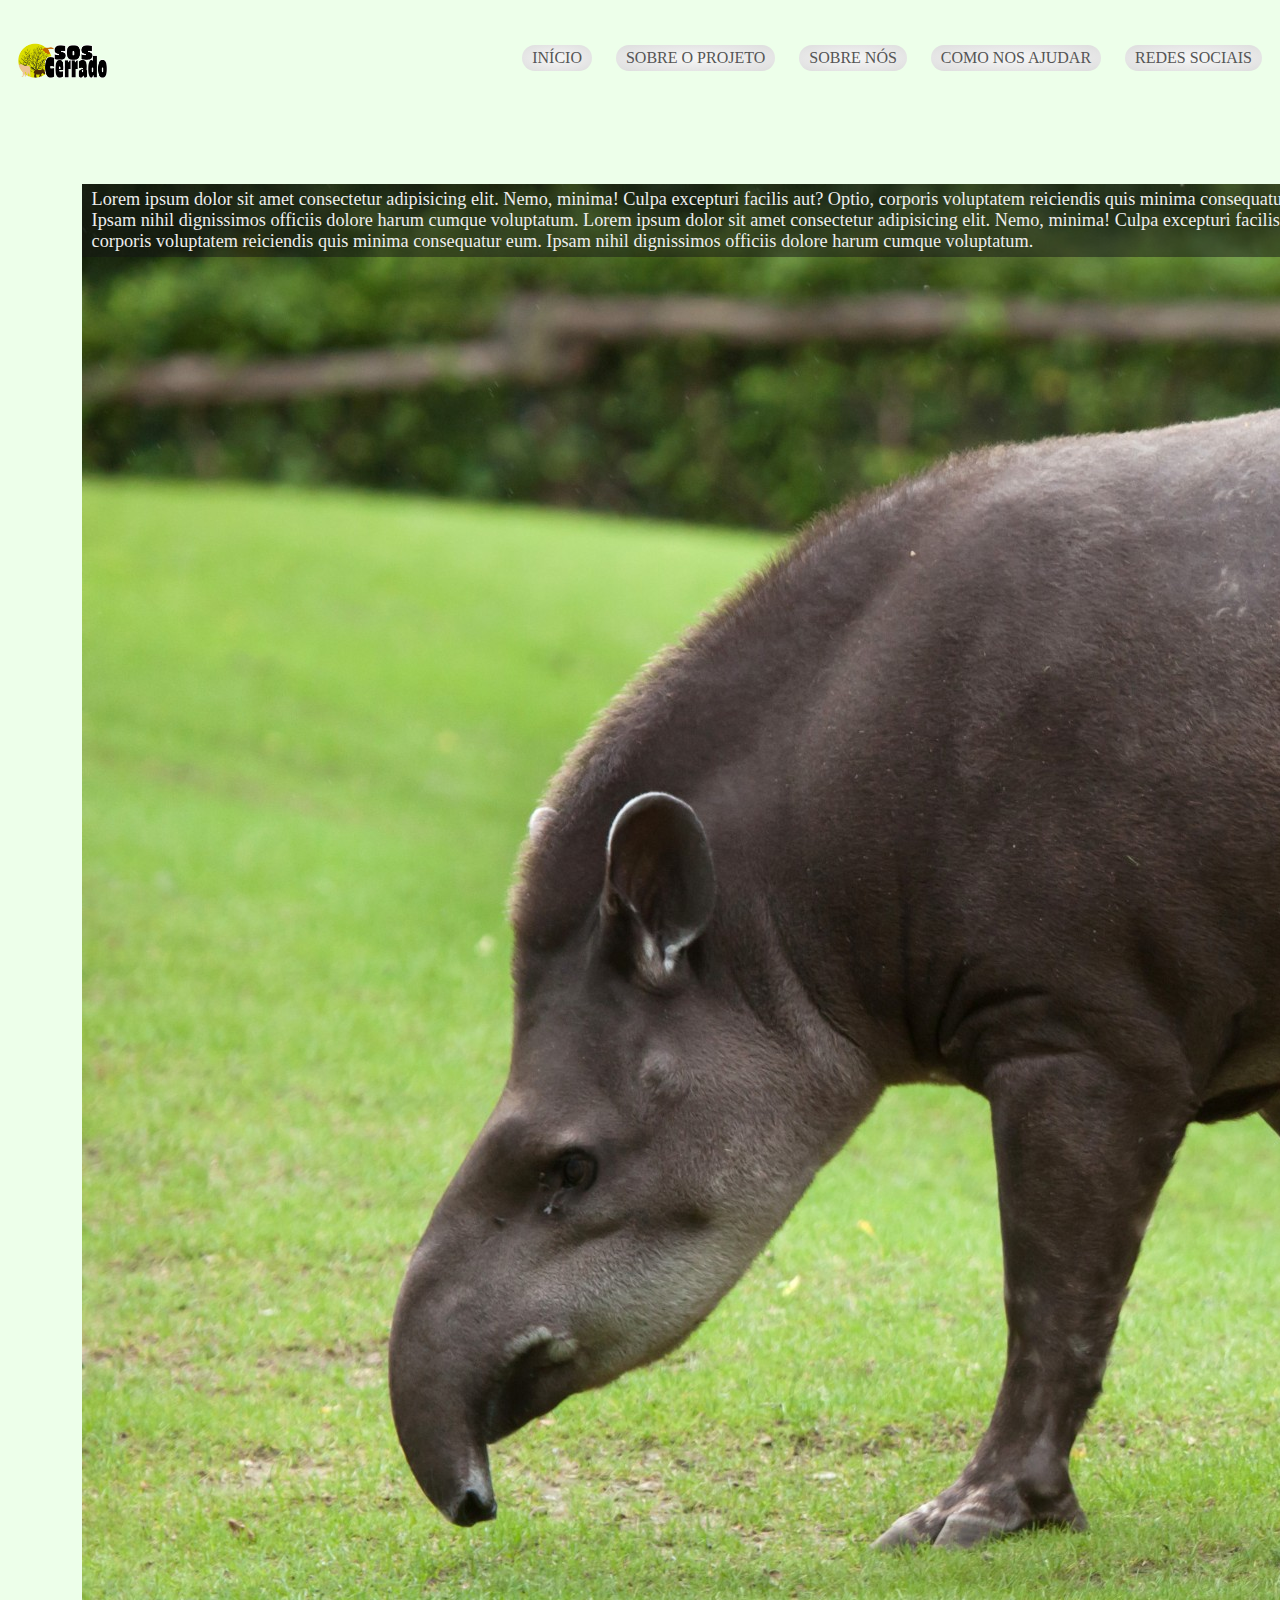
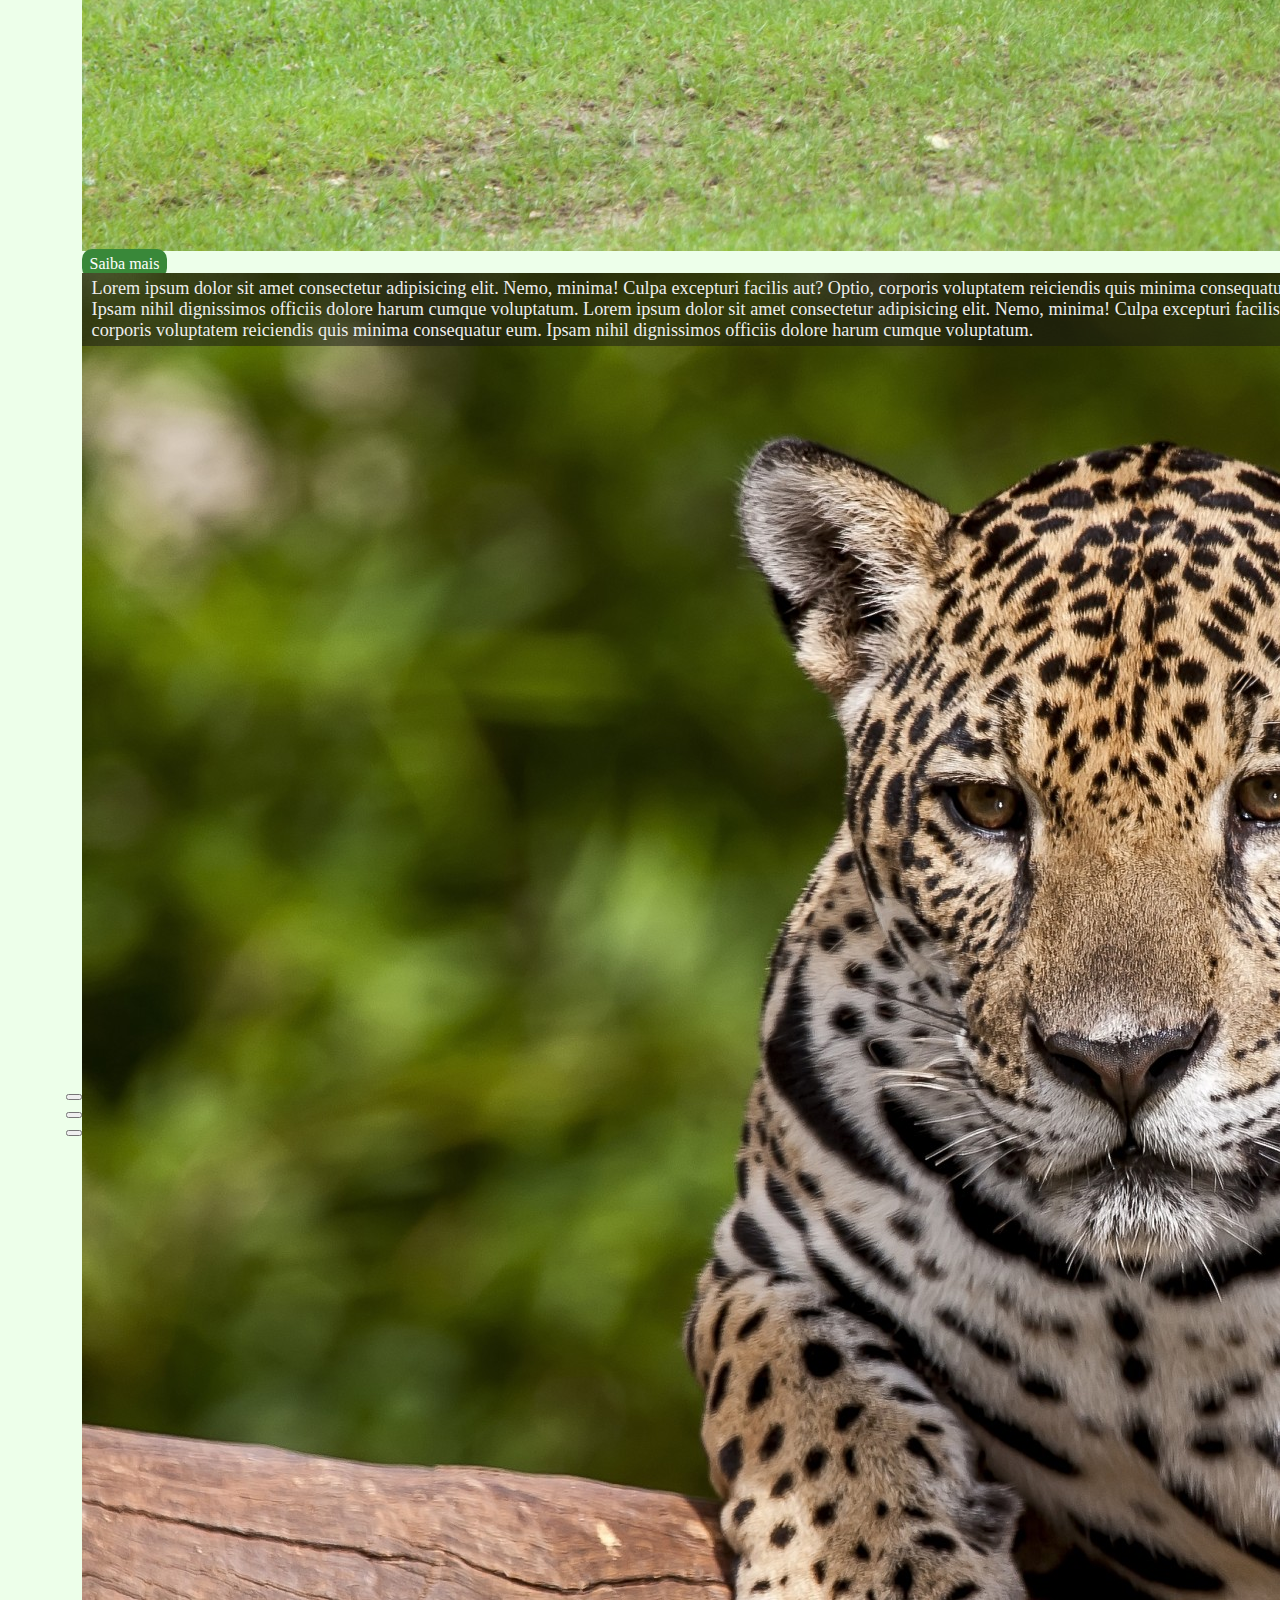
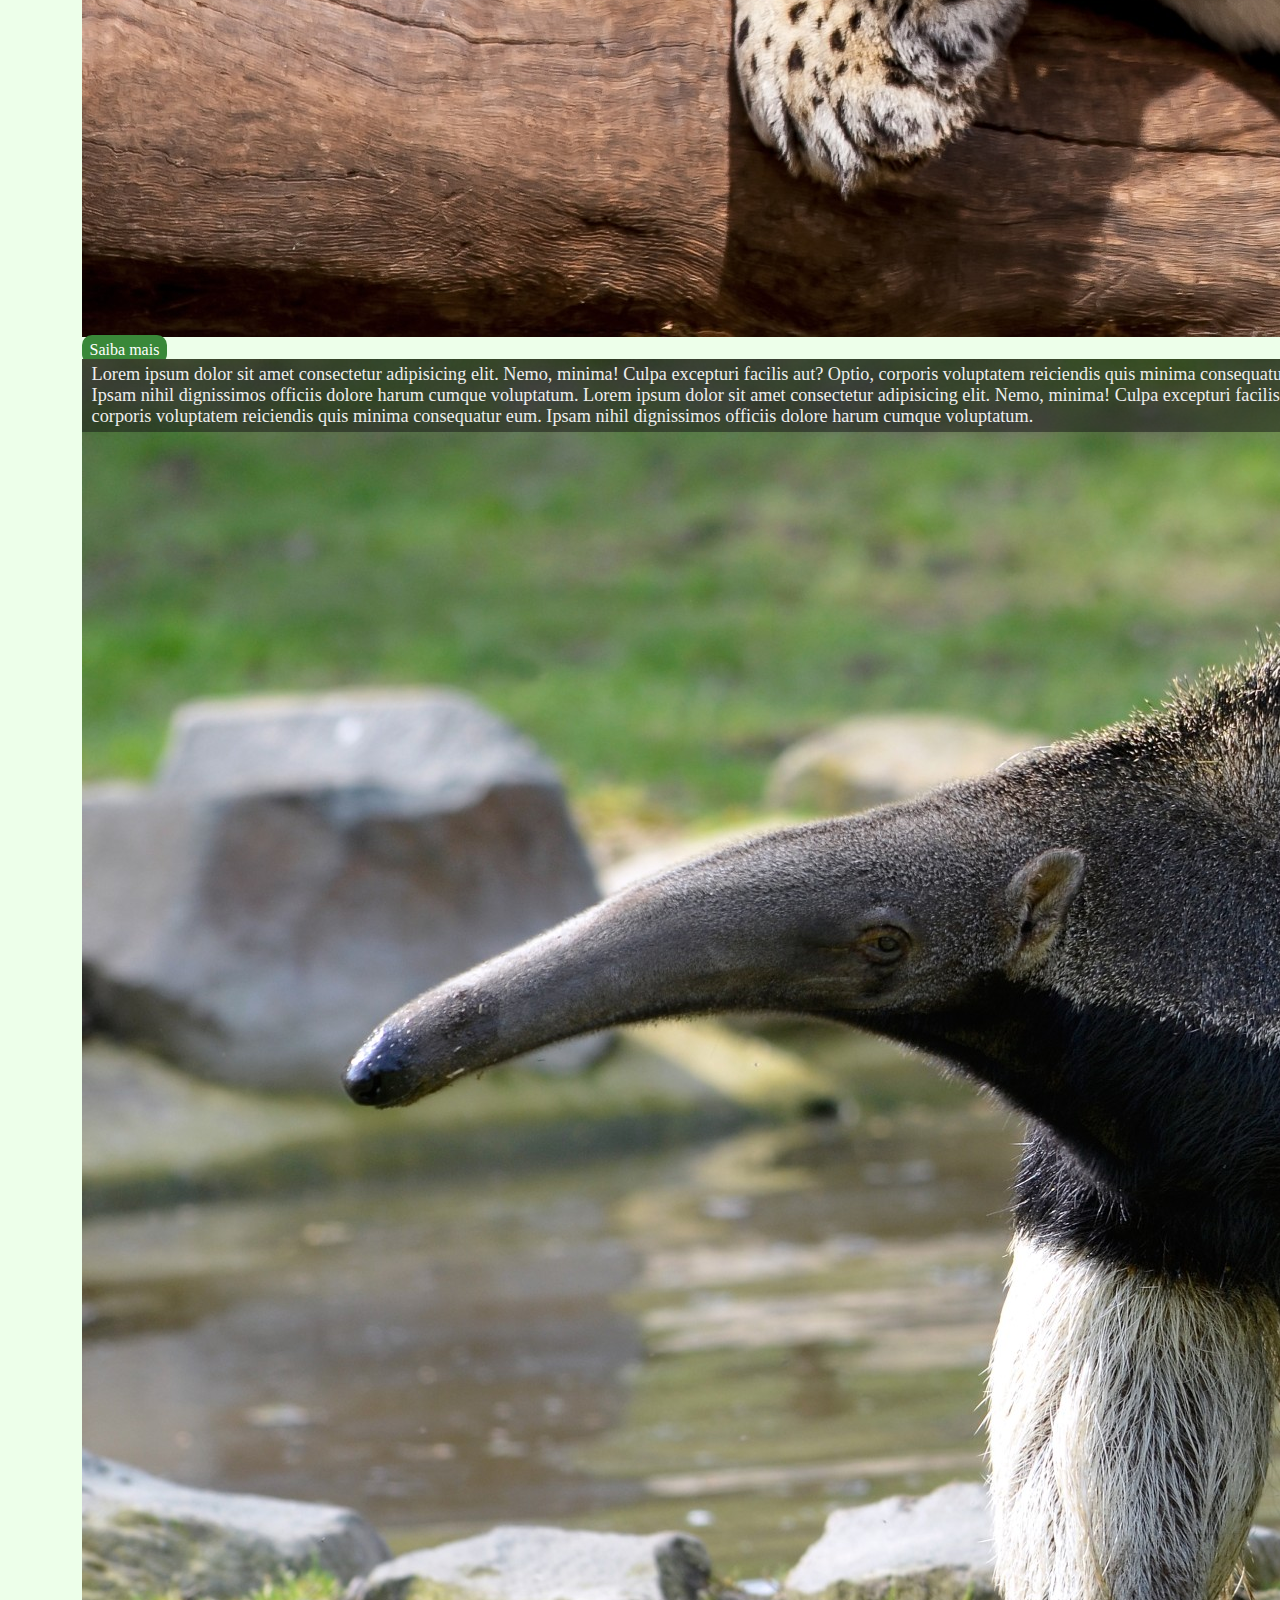
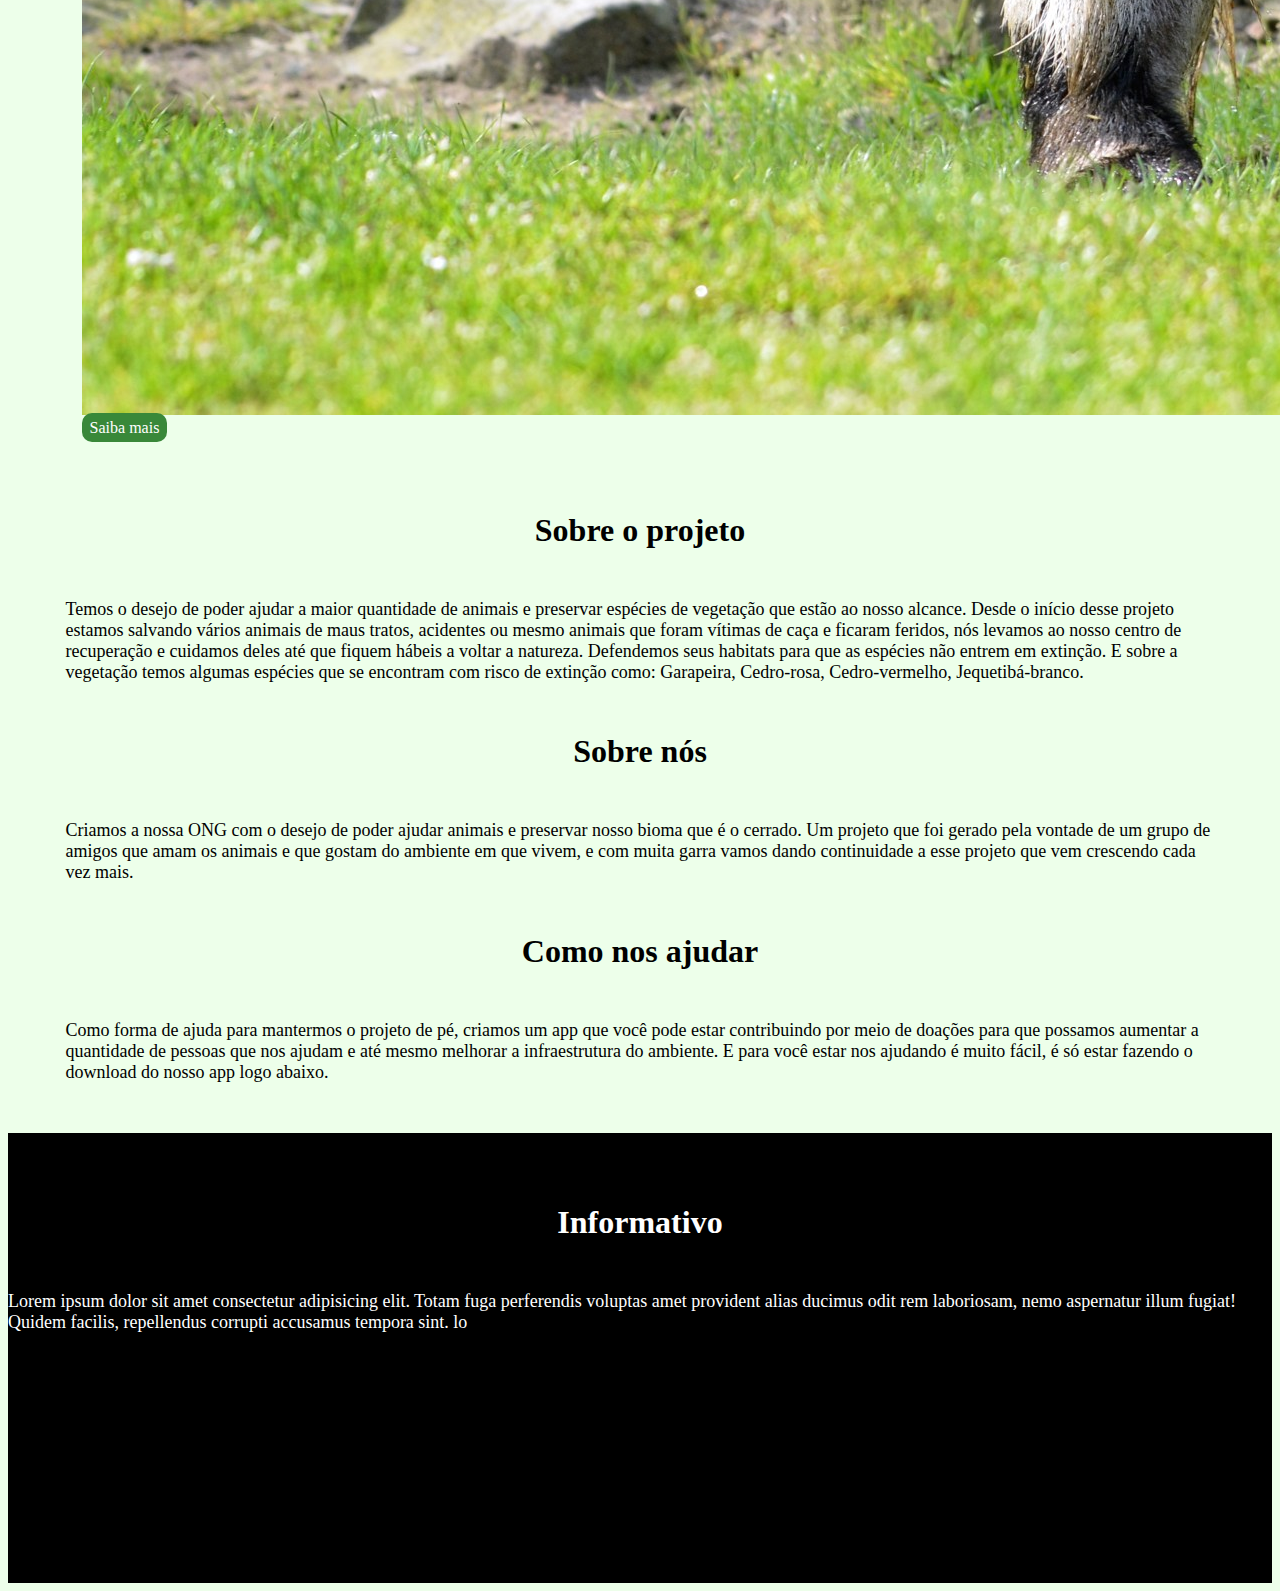
==== index.html @ 1e90373f "v1.11" ====
<!DOCTYPE html>
<html lang="pt-br">

<head>
  <meta charset="UTF-8">
  <meta http-equiv="X-UA-Compatible" content="IE=edge">
  <meta name="viewport" content="width=device-width, initial-scale=1.0">
  <link rel="stylesheet" href="style.css">
  <link rel="shortcut icon" href="favicon.ico" type="image/x-icon">
  <title>SOS CERRADO</title>
  <link href="https://cdn.jsdelivr.net/npm/bootstrap@5.1.3/dist/css/bootstrap.min.css" rel="stylesheet"
    integrity="sha384-1BmE4kWBq78iYhFldvKuhfTAU6auU8tT94WrHftjDbrCEXSU1oBoqyl2QvZ6jIW3" crossorigin="anonymous">
</head>

<body>
  <header id="headerr">
    <p><img src="cerrado.png" alt="logo.png" width="90px" style="margin: 10px 0 0 10px;"></p>
    <nav>
      <a class="botaohead" href="index.html#">INÍCIO</a>
      <a class="botaohead" href="index.html#sobre">SOBRE O PROJETO</a>
      <a class="botaohead" href="index.html#sobre_2">SOBRE NÓS</a>
      <a class="botaohead" href="index.html#ajudar">COMO NOS AJUDAR</a>
      <a class="botaohead" href="index.html#sociais">REDES SOCIAIS</a>
  </nav>
  </header>

  <main>
    <div id="display">
      <div id="carouselExampleCaptions" class="carousel carousel-dark slide" data-bs-ride="carousel">
        <div class="carousel-indicators">
          <button type="button" data-bs-target="#carouselExampleCaptions" data-bs-slide-to="0" class="active"
            aria-current="true" aria-label="Slide 1"></button>
          <button type="button" data-bs-target="#carouselExampleCaptions" data-bs-slide-to="1"
            aria-label="Slide 2"></button>
          <button type="button" data-bs-target="#carouselExampleCaptions" data-bs-slide-to="2"
            aria-label="Slide 3"></button>
        </div>
        <div class="carousel-inner">
          <div class="carousel-item active">
            <div class="descricaoimg">
              Lorem ipsum dolor sit amet consectetur adipisicing elit. Nemo, minima! Culpa excepturi facilis aut? Optio,
              corporis voluptatem reiciendis quis minima consequatur eum. Ipsam nihil dignissimos officiis dolore harum
              cumque voluptatum. Lorem ipsum dolor sit amet consectetur adipisicing elit. Nemo, minima! Culpa excepturi
              facilis aut? Optio, corporis voluptatem reiciendis quis minima consequatur eum. Ipsam nihil dignissimos
              officiis dolore harum cumque voluptatum.
            </div>
            <a href="index.html"><img src="anta.jpg" class="d-block w-100" alt="anta"></a>
            <div class="carousel-caption d-block">
              <a class="saiba_mais" href="index.html">Saiba mais</a>
            </div>
          </div>
          <div class="carousel-item">
            <div class="descricaoimg">
              Lorem ipsum dolor sit amet consectetur adipisicing elit. Nemo, minima! Culpa excepturi facilis aut? Optio,
              corporis voluptatem reiciendis quis minima consequatur eum. Ipsam nihil dignissimos officiis dolore harum
              cumque voluptatum. Lorem ipsum dolor sit amet consectetur adipisicing elit. Nemo, minima! Culpa excepturi
              facilis aut? Optio, corporis voluptatem reiciendis quis minima consequatur eum. Ipsam nihil dignissimos
              officiis dolore harum cumque voluptatum.
            </div>
            <img src="onça.jpg" class="d-block w-100" alt="onca">
            <div class="carousel-caption d-block">
              <a class="saiba_mais" href="index.html">Saiba mais</a>
            </div>
          </div>
          <div class="carousel-item">
            <div class="descricaoimg">
              Lorem ipsum dolor sit amet consectetur adipisicing elit. Nemo, minima! Culpa excepturi facilis aut? Optio,
              corporis voluptatem reiciendis quis minima consequatur eum. Ipsam nihil dignissimos officiis dolore harum
              cumque voluptatum. Lorem ipsum dolor sit amet consectetur adipisicing elit. Nemo, minima! Culpa excepturi
              facilis aut? Optio, corporis voluptatem reiciendis quis minima consequatur eum. Ipsam nihil dignissimos
              officiis dolore harum cumque voluptatum.
            </div>
            <img src="tamadua.jpg" class="d-block w-100" alt="tamadua">
            <div class="carousel-caption d-block">
              <a class="saiba_mais" href="index.html">Saiba mais</a>
            </div>
          </div>
        </div>
        <button class="carousel-control-prev" type="button" data-bs-target="#carouselExampleCaptions"
          data-bs-slide="prev">
          <span class="carousel-control-prev-icon" aria-hidden="true"></span>
          <span class="visually-hidden">Previous</span>
        </button>
        <button class="carousel-control-next" type="button" data-bs-target="#carouselExampleCaptions"
          data-bs-slide="next">
          <span class="carousel-control-next-icon" aria-hidden="true"></span>
          <span class="visually-hidden">Next</span>
        </button>
      </div>
      <script src="https://cdn.jsdelivr.net/npm/@popperjs/core@2.10.2/dist/umd/popper.min.js"
        integrity="sha384-7+zCNj/IqJ95wo16oMtfsKbZ9ccEh31eOz1HGyDuCQ6wgnyJNSYdrPa03rtR1zdB"
        crossorigin="anonymous"></script>
      <script src="https://cdn.jsdelivr.net/npm/bootstrap@5.1.3/dist/js/bootstrap.min.js"
        integrity="sha384-QJHtvGhmr9XOIpI6YVutG+2QOK9T+ZnN4kzFN1RtK3zEFEIsxhlmWl5/YESvpZ13"
        crossorigin="anonymous"></script>
      <script src="https://cdn.jsdelivr.net/npm/bootstrap@5.1.3/dist/js/bootstrap.bundle.min.js"
        integrity="sha384-ka7Sk0Gln4gmtz2MlQnikT1wXgYsOg+OMhuP+IlRH9sENBO0LRn5q+8nbTov4+1p"
        crossorigin="anonymous"></script>
      <script>
        const scrollListener = () => {
          if (window.scrollY > 10) {
            document.getElementById("headerr").style.backgroundColor = "#a7d39f";
          } else {
            document.getElementById("headerr").style.backgroundColor = "#edffea";
          }
        }
        window.addEventListener('scroll', scrollListener);
      </script>
    </div>
    <div>
      <div id="sobre"></div>
      <h1 id="texto" class="texto">Sobre o projeto</h1>
      <p id="texto" class="texto">Temos o desejo de poder ajudar a maior quantidade de animais e preservar espécies de
        vegetação que estão ao nosso alcance. Desde o início desse projeto estamos salvando vários animais de maus tratos,
        acidentes ou mesmo animais que foram vítimas de caça e ficaram feridos, nós levamos ao nosso centro de recuperação
        e cuidamos deles até que fiquem hábeis a voltar a natureza. Defendemos seus habitats para que as espécies não
        entrem em extinção. E sobre a vegetação temos algumas espécies que se encontram com risco de extinção como:
        Garapeira, Cedro-rosa, Cedro-vermelho, Jequetibá-branco.</p>
    </div>
    <div>
      <div id="sobre_2"></div>
      <h1 id="texto" class="texto">Sobre nós</h1>
      <p id="sobre_2" class="texto">Criamos a nossa ONG com o desejo de poder ajudar animais e preservar nosso bioma que é
        o
        cerrado. Um projeto que foi gerado pela vontade de um grupo de amigos que amam os animais e que gostam do ambiente
        em que vivem, e com muita garra vamos dando continuidade a esse projeto que vem crescendo cada vez mais.
      </p>
    </div>
    <div>
      <div id="ajudar"></div>
      <h1 id="texto" class="texto">Como nos ajudar</h1>
      <p id="ajudar" class="texto">Como forma de ajuda para mantermos o projeto de pé, criamos um app que você pode estar
        contribuindo por meio de doações para que possamos aumentar a quantidade de pessoas que nos ajudam e até mesmo
        melhorar a infraestrutura do ambiente. E para você estar nos ajudando é muito fácil, é só estar fazendo o download
        do nosso app logo abaixo.</p>
    </div>
  </main>

  <footer>
    <h1 id="sociais" class="texto">Informativo</h1>
    <p id="sociais" class="texto">Lorem ipsum dolor sit amet consectetur adipisicing elit. Totam fuga perferendis
      voluptas amet provident alias
      ducimus odit rem laboriosam, nemo aspernatur illum fugiat! Quidem facilis, repellendus corrupti accusamus tempora
      sint. lo</p>
  </footer>
  
</body>

</html>
---- style.css ----
div#carouselExampleCaptions {
    width: 100%;
    display: flex;
    align-items: center;
    margin: 75px auto ;
}

body {
    background-color: #edffea !important;
}

main {
    margin: 0 4.5vw;
    /* max-width: 1200px; */
}

/* @media (min-width: 1200px) {
    main {
        margin: 0 auto;
    }
} */

header {
    position: sticky;
    position: -webkit-sticky;
    background-color: #edffea;
    width: 100%;
    display: flex;
    align-items: center;
    top: 0px;
    justify-content: space-between;
    z-index: 10;
    transition: all ease 0.3s;
    border-bottom-left-radius: 20px;
    border-bottom-right-radius: 20px;
}

a.botaohead {
    background-image:radial-gradient(closest-corner at center, #f7f7f7, #dddddd);
    display: inline-block;
    color: rgb(85, 85, 85);
    font-weight: 500;
    box-sizing: border-box;
    padding: 4px 10px;
    margin: 5px 10px;
    border-radius: 18px;
    text-decoration: none;
    user-select: none;
}

.botaohead:hover {
    background: rgb(85, 85, 85);
    color: #f7f7f7;
}

.botaohead {
    transition: all ease 0.3s;
}


header p {
    color: white;
    font-size: 25px;

}

.saiba_mais {
    align-items: center;
    background-color: rgb(57, 136, 57);
    padding: 6px 8px;
    text-decoration: none !important;
    border-radius: 10px;
    color: white;
    transition: all ease 0.3s;
}

.saiba_mais:hover {
    background-color: rgb(67, 160, 67);
    color: white;
}

h1.texto {
    text-align: center;
}

p.texto {
    margin: 50px 0;
    font-size: 18px;
}

div#sobre,
div#sobre_2,
div#ajudar {
    position: relative;
    bottom: calc(220px - 10vw);
}

footer {
    background-color: black;
    padding-top: 50px;
    padding-bottom: 250px;
}

p#sociais {
    margin-bottom: 0%;
    color: white;
}

h1#sociais {
    color: white;
}

.descricaoimg {
    background-color: rgba(20, 20, 20, 0.5);
    font-size: calc(0.5rem + 0.8vw);
    position: absolute;
    padding: 5px 10px;
    margin: 0;
    user-select: none;
    color: #eeeeee;
    width: 100%;
}
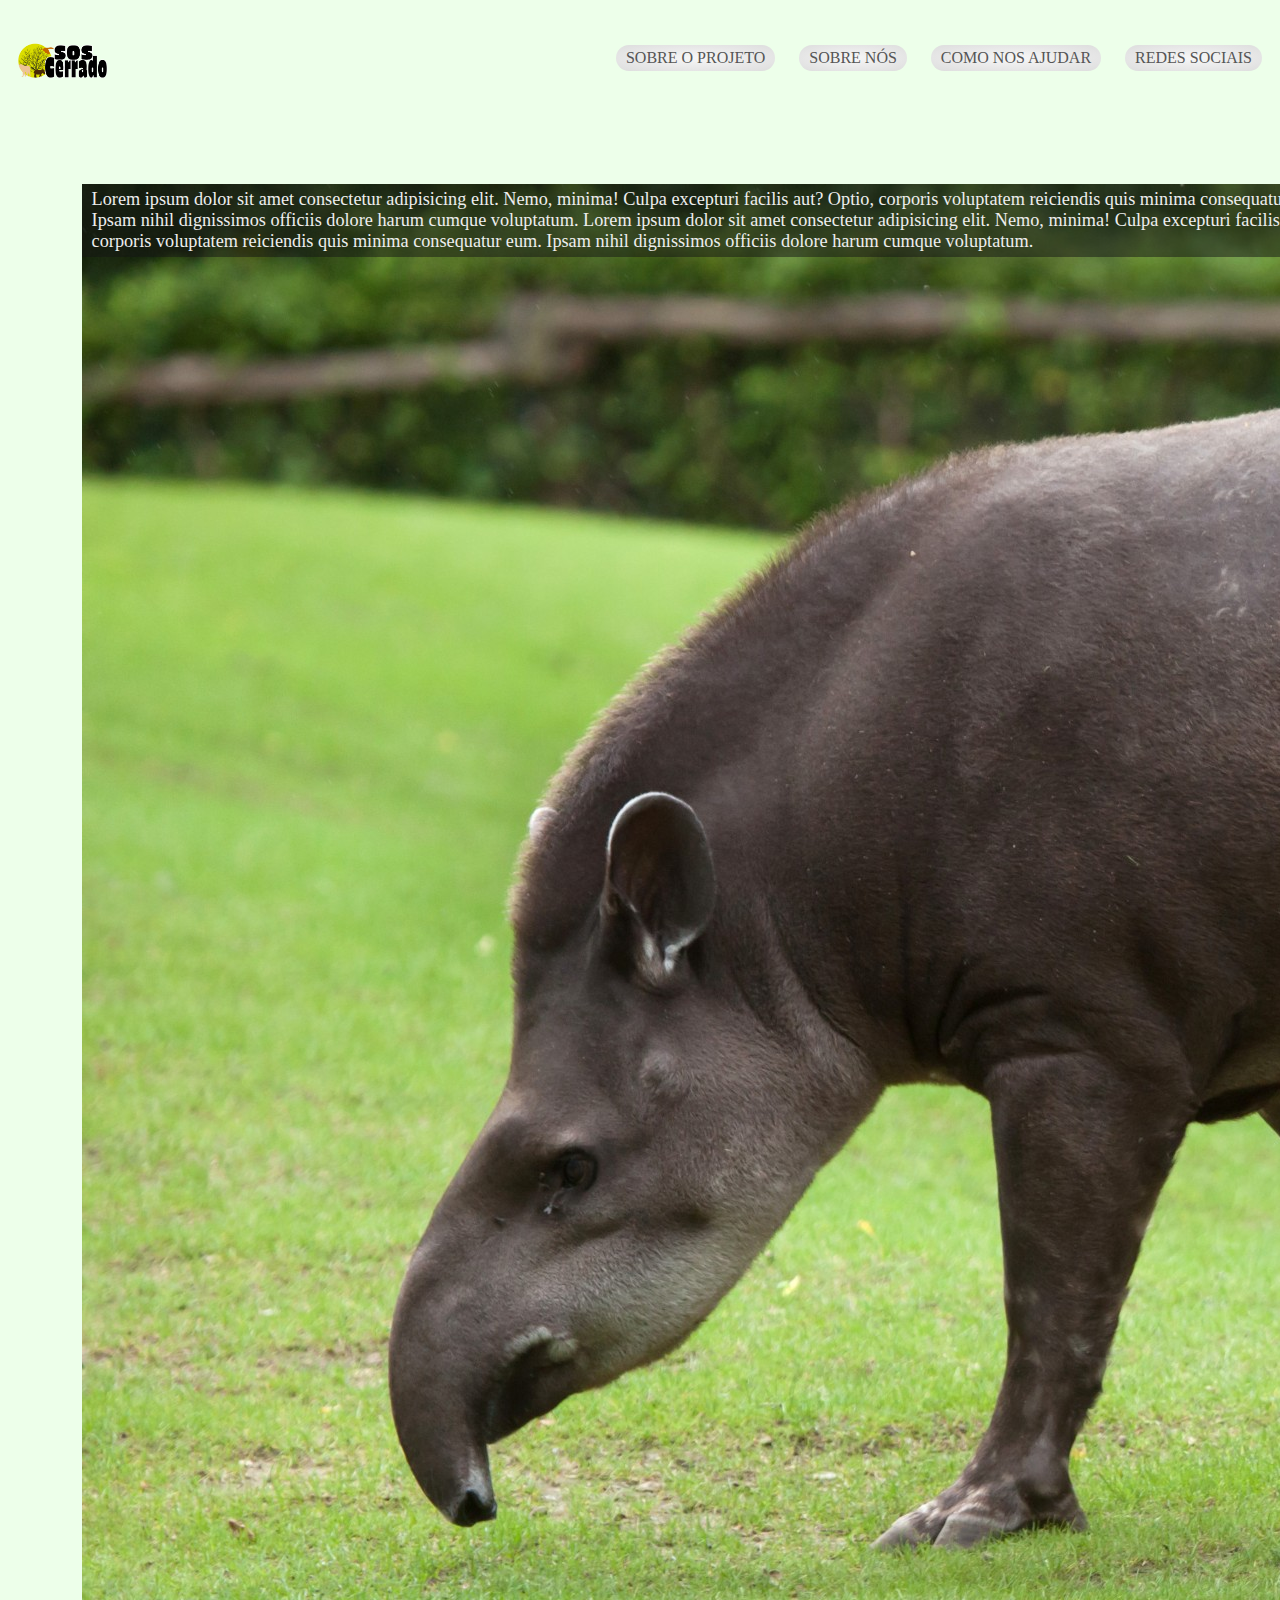
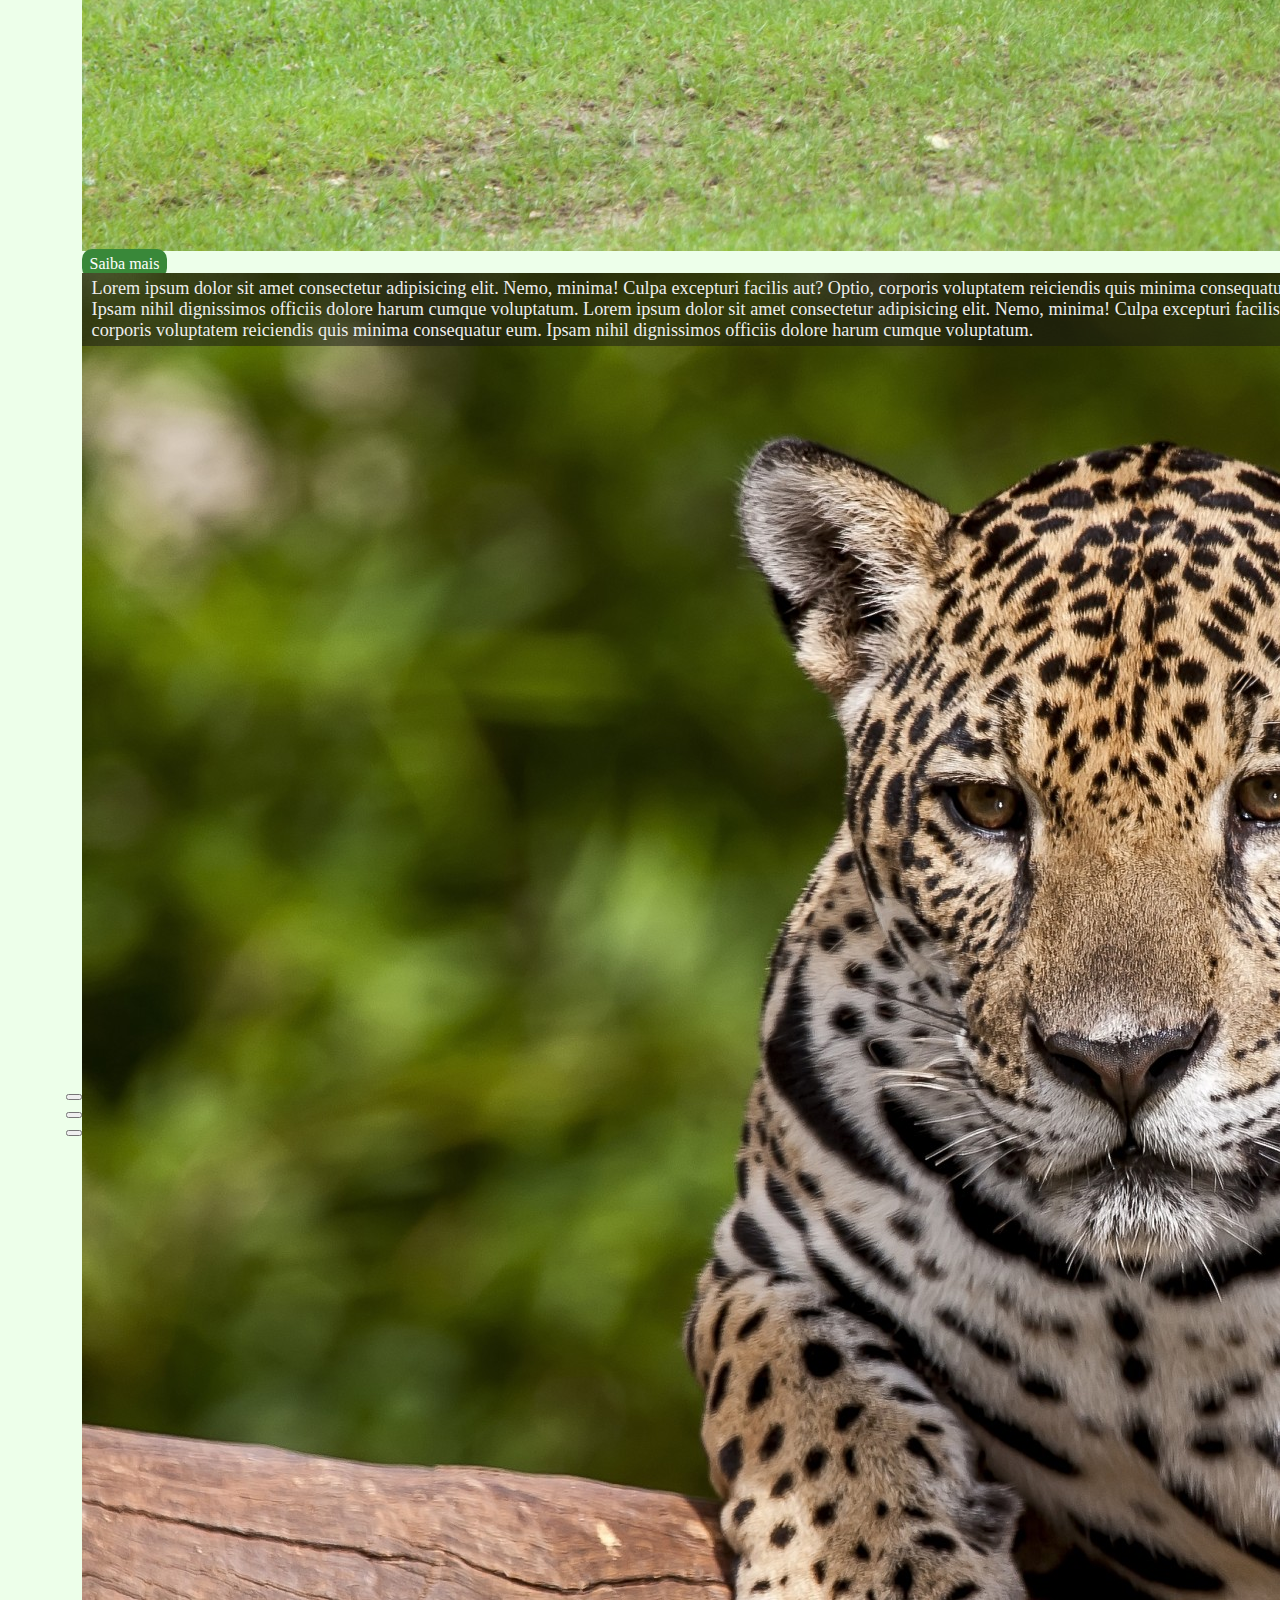
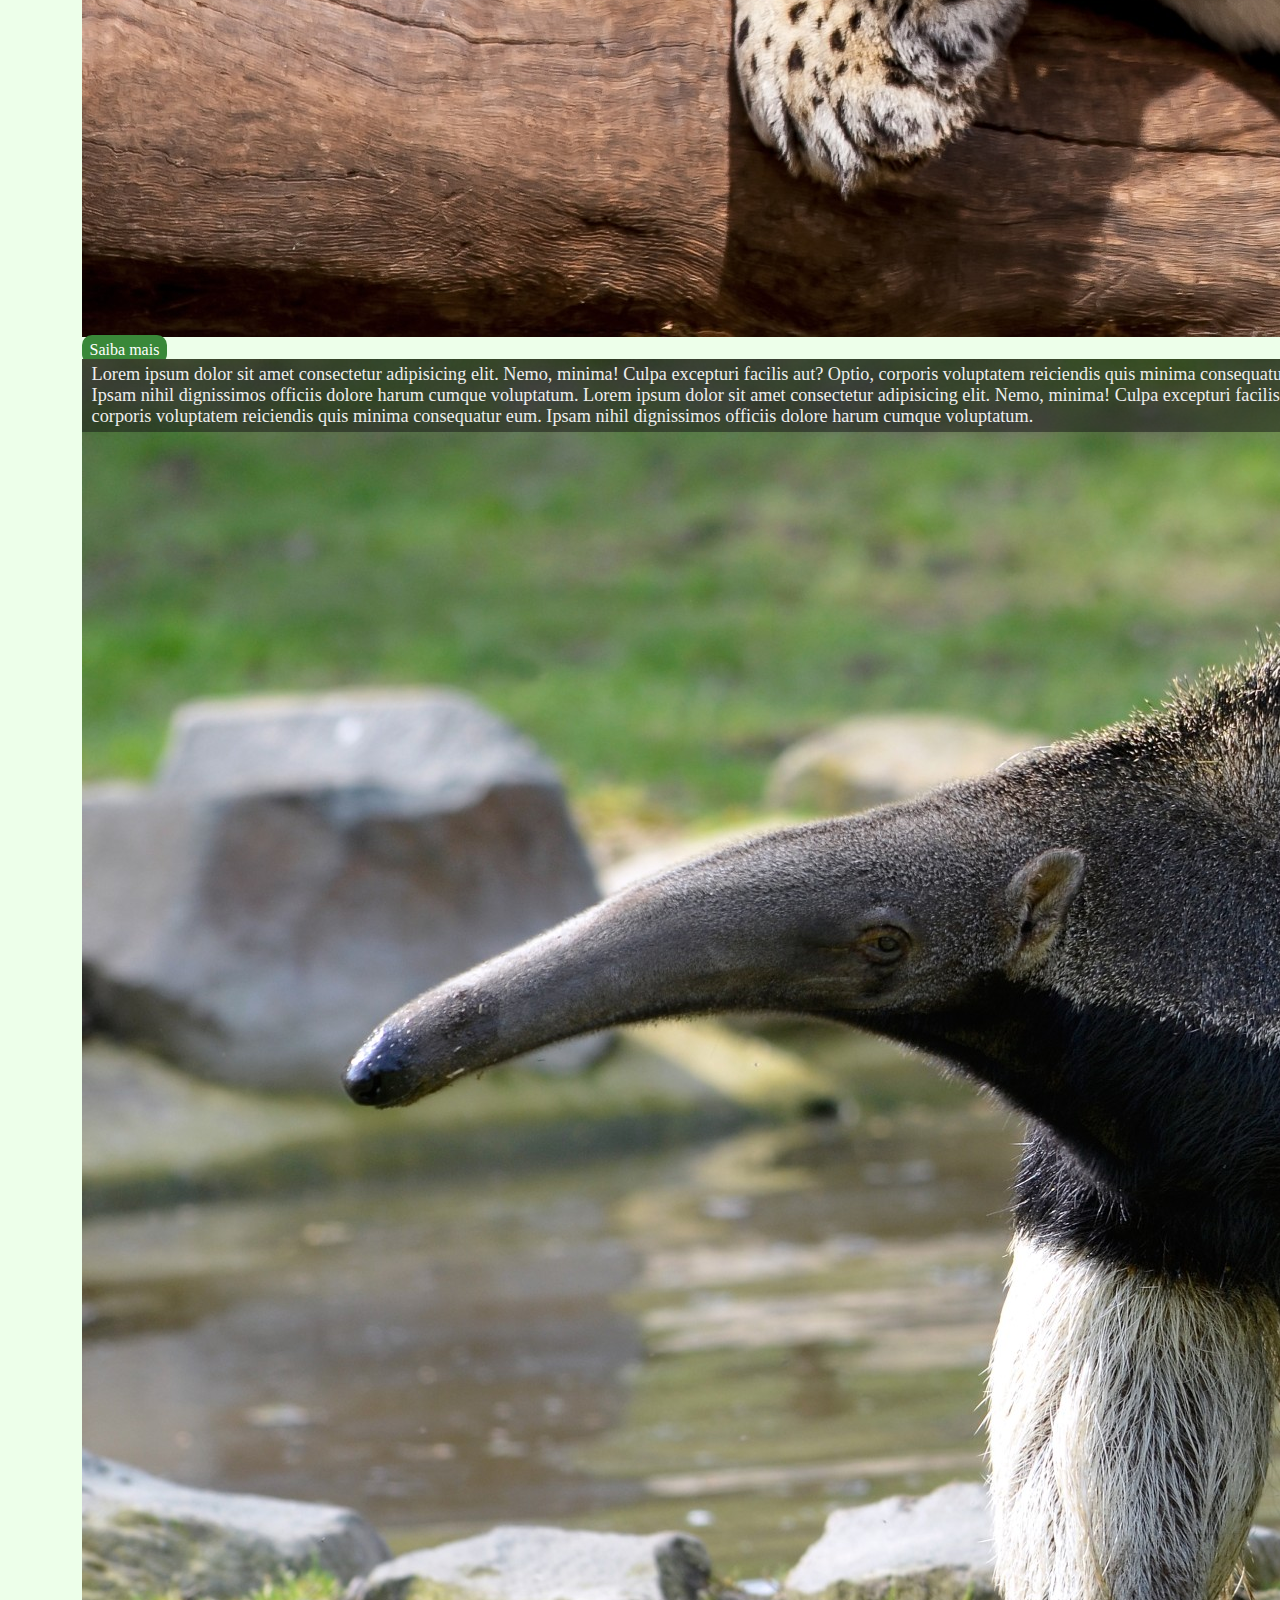
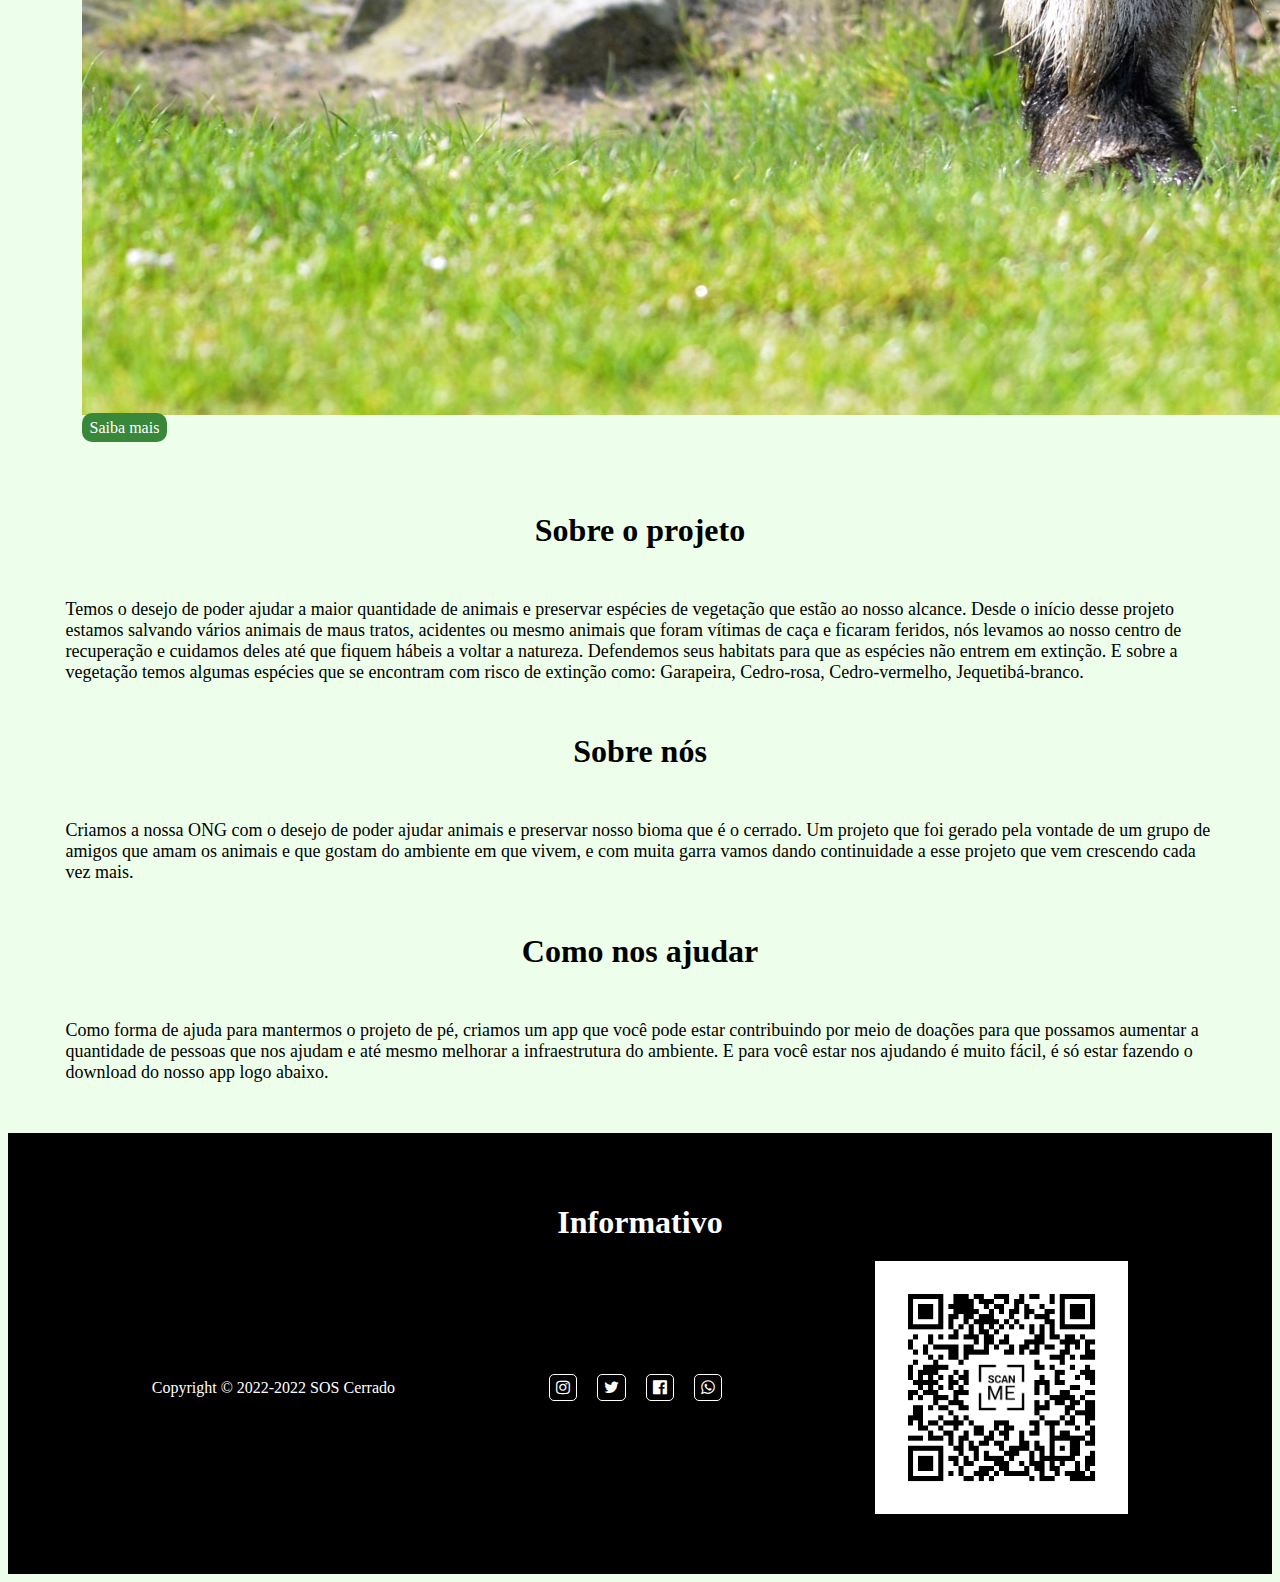
==== commit bce68233: "rodape e apk" ====
--- a/index.html
+++ b/index.html
@@ -7,20 +7,21 @@
   <meta name="viewport" content="width=device-width, initial-scale=1.0">
   <link rel="stylesheet" href="style.css">
   <link rel="shortcut icon" href="favicon.ico" type="image/x-icon">
-  <title>SOS CERRADO</title>
+  <title>SOS Cerrado</title>
   <link href="https://cdn.jsdelivr.net/npm/bootstrap@5.1.3/dist/css/bootstrap.min.css" rel="stylesheet"
     integrity="sha384-1BmE4kWBq78iYhFldvKuhfTAU6auU8tT94WrHftjDbrCEXSU1oBoqyl2QvZ6jIW3" crossorigin="anonymous">
+  <link rel="stylesheet" href="https://cdnjs.cloudflare.com/ajax/libs/font-awesome/4.7.0/css/font-awesome.css">
 </head>
 
 <body>
   <header id="headerr">
     <p><img src="cerrado.png" alt="logo.png" width="90px" style="margin: 10px 0 0 10px;"></p>
     <nav>
-      <a class="botaohead" href="index.html#">INÍCIO</a>
-      <a class="botaohead" href="index.html#sobre">SOBRE O PROJETO</a>
-      <a class="botaohead" href="index.html#sobre_2">SOBRE NÓS</a>
-      <a class="botaohead" href="index.html#ajudar">COMO NOS AJUDAR</a>
-      <a class="botaohead" href="index.html#sociais">REDES SOCIAIS</a>
+      <!-- <a class="botaohead" href="index.html#">INÍCIO</a>  -->
+      <a class="botaohead" href="#sobre">SOBRE O PROJETO</a>
+      <a class="botaohead" href="#sobre_2">SOBRE NÓS</a>
+      <a class="botaohead" href="#ajudar">COMO NOS AJUDAR</a>
+      <a class="botaohead" href="#sociais">REDES SOCIAIS</a>
   </nav>
   </header>
 
@@ -87,26 +88,8 @@
           <span class="visually-hidden">Next</span>
         </button>
       </div>
-      <script src="https://cdn.jsdelivr.net/npm/@popperjs/core@2.10.2/dist/umd/popper.min.js"
-        integrity="sha384-7+zCNj/IqJ95wo16oMtfsKbZ9ccEh31eOz1HGyDuCQ6wgnyJNSYdrPa03rtR1zdB"
-        crossorigin="anonymous"></script>
-      <script src="https://cdn.jsdelivr.net/npm/bootstrap@5.1.3/dist/js/bootstrap.min.js"
-        integrity="sha384-QJHtvGhmr9XOIpI6YVutG+2QOK9T+ZnN4kzFN1RtK3zEFEIsxhlmWl5/YESvpZ13"
-        crossorigin="anonymous"></script>
-      <script src="https://cdn.jsdelivr.net/npm/bootstrap@5.1.3/dist/js/bootstrap.bundle.min.js"
-        integrity="sha384-ka7Sk0Gln4gmtz2MlQnikT1wXgYsOg+OMhuP+IlRH9sENBO0LRn5q+8nbTov4+1p"
-        crossorigin="anonymous"></script>
-      <script>
-        const scrollListener = () => {
-          if (window.scrollY > 10) {
-            document.getElementById("headerr").style.backgroundColor = "#a7d39f";
-          } else {
-            document.getElementById("headerr").style.backgroundColor = "#edffea";
-          }
-        }
-        window.addEventListener('scroll', scrollListener);
-      </script>
     </div>
+
     <div>
       <div id="sobre"></div>
       <h1 id="texto" class="texto">Sobre o projeto</h1>
@@ -134,16 +117,74 @@
         melhorar a infraestrutura do ambiente. E para você estar nos ajudando é muito fácil, é só estar fazendo o download
         do nosso app logo abaixo.</p>
     </div>
+
+    
   </main>
 
   <footer>
     <h1 id="sociais" class="texto">Informativo</h1>
-    <p id="sociais" class="texto">Lorem ipsum dolor sit amet consectetur adipisicing elit. Totam fuga perferendis
-      voluptas amet provident alias
-      ducimus odit rem laboriosam, nemo aspernatur illum fugiat! Quidem facilis, repellendus corrupti accusamus tempora
-      sint. lo</p>
+      <div class="rodape">
+        <p style="margin: 0;">Copyright &copy; 2022-2022 SOS Cerrado</p>
+        <div class="sociais">
+          <div class="social">
+            <a href=""><i class="fa fa-instagram" aria-hidden="true"></i></a>
+          </div>
+          <div class="social">
+            <a href=""><i class="fa fa-twitter" aria-hidden="true"></i></a>
+          </div>
+          <div class="social">
+            <a href=""><i class="fa fa-facebook-official" aria-hidden="true"></i></a>
+          </div>
+          <div class="social">
+            <a href=""><i class="fa fa-whatsapp" aria-hidden="true"></i></a>
+          </div>
+        </div>
+        <img src="qr_apk.png" alt="Código QR" style="width: 20%;">
+      </div>
   </footer>
+
+  <a id="bhome" class="botaohome" href="#">
+    <svg focusable="false" viewBox="0 0 24 24" aria-hidden="true">
+      <path d="M12 8l-6 6 1.41 1.41L12 10.83l4.59 4.58L18 14z"></path>
+    </svg>
+  </a>
   
+  <script src="https://cdn.jsdelivr.net/npm/@popperjs/core@2.10.2/dist/umd/popper.min.js"
+        integrity="sha384-7+zCNj/IqJ95wo16oMtfsKbZ9ccEh31eOz1HGyDuCQ6wgnyJNSYdrPa03rtR1zdB"
+        crossorigin="anonymous"></script>
+  <script src="https://cdn.jsdelivr.net/npm/bootstrap@5.1.3/dist/js/bootstrap.min.js"
+        integrity="sha384-QJHtvGhmr9XOIpI6YVutG+2QOK9T+ZnN4kzFN1RtK3zEFEIsxhlmWl5/YESvpZ13"
+        crossorigin="anonymous"></script>
+  <script src="https://cdn.jsdelivr.net/npm/bootstrap@5.1.3/dist/js/bootstrap.bundle.min.js"
+        integrity="sha384-ka7Sk0Gln4gmtz2MlQnikT1wXgYsOg+OMhuP+IlRH9sENBO0LRn5q+8nbTov4+1p"
+        crossorigin="anonymous"></script>
+        
+  <script>
+    const scrollListener = () => {
+      // pega os elementos do header e de voltar ao topo
+      const meuheader = document.getElementById("headerr");
+      const botaohome = document.getElementById("bhome");
+
+      // se descer um pouco a página, muda a cor do header
+      if (window.scrollY > 10) {
+        meuheader.style.backgroundColor = "#a7d39f";
+      } else {
+        meuheader.style.backgroundColor = "#edffea";
+      }
+
+      // se descer mais um pouco a página, revela o botão de voltar ao topo, senão, esconde
+      if (window.scrollY > 400) {
+        botaohome.style.transform = "translate(0)";
+        // botaohome.style.opacity = "1";
+      } else {
+        botaohome.style.transform = "translate(20vw)";
+        // botaohome.style.opacity = "0";
+      }
+    }
+
+    // faz a função acima ser chamada somente quando o usuário rolar a página
+    window.addEventListener('scroll', scrollListener);
+  </script>
 </body>
 
 </html>--- a/style.css
+++ b/style.css
@@ -46,17 +46,13 @@
     border-radius: 18px;
     text-decoration: none;
     user-select: none;
+    transition: all ease 0.3s;
 }
 
 .botaohead:hover {
     background: rgb(85, 85, 85);
     color: #f7f7f7;
 }
-
-.botaohead {
-    transition: all ease 0.3s;
-}
-
 
 header p {
     color: white;
@@ -95,19 +91,46 @@
     bottom: calc(220px - 10vw);
 }
 
+.botaohome {
+    background-color: #a7d39f;
+    display: flex;
+    position: fixed;
+    bottom: 20px;
+    right: 20px;
+    width: 50px;
+    height: 50px;
+    opacity: 0.8;
+    transform: translate(20vw);
+    color: rgb(10, 10, 10);
+    box-sizing: border-box;
+    padding: 4px 10px;
+    border-radius: 50%;
+    text-decoration: none;
+    user-select: none;
+    transition: all ease 0.3s;
+}
+
+.botaohome:hover {
+    /* background: rgb(85, 85, 85); */
+    /* border-color: #fff; */
+    /* color: #f7f7f7; */
+    opacity: 1;
+}
+
 footer {
     background-color: black;
     padding-top: 50px;
-    padding-bottom: 250px;
+    padding-bottom: 60px;
 }
 
 p#sociais {
-    margin-bottom: 0%;
+    margin-bottom: 20px;
     color: white;
 }
 
 h1#sociais {
     color: white;
+    margin-bottom: 20px;
 }
 
 .descricaoimg {
@@ -120,3 +143,42 @@
     color: #eeeeee;
     width: 100%;
 }
+
+.rodape {
+    display: flex;
+    justify-content: space-evenly;
+    align-items: center;
+    color: white;
+}
+
+.sociais {
+    display: flex;
+    /* flex-direction: column; */
+}
+
+.sociais a {
+    text-decoration: none;
+    /* font-size: 1.5em; */
+    /* background-color: gray; */
+    color: white;
+    border: 1px solid #fff;
+    border-radius: 5px;
+    padding: 4px 6px;
+    margin: 10px;
+}
+
+.sociais a:hover {
+    color: #9b9b9b;
+    border-color: #9b9b9b;
+}
+
+@media (max-width: 920px) {
+    .rodape {
+        display: flex;
+        flex-direction: column;
+    }
+
+    .sociais {
+        margin: 40px;
+    }
+}
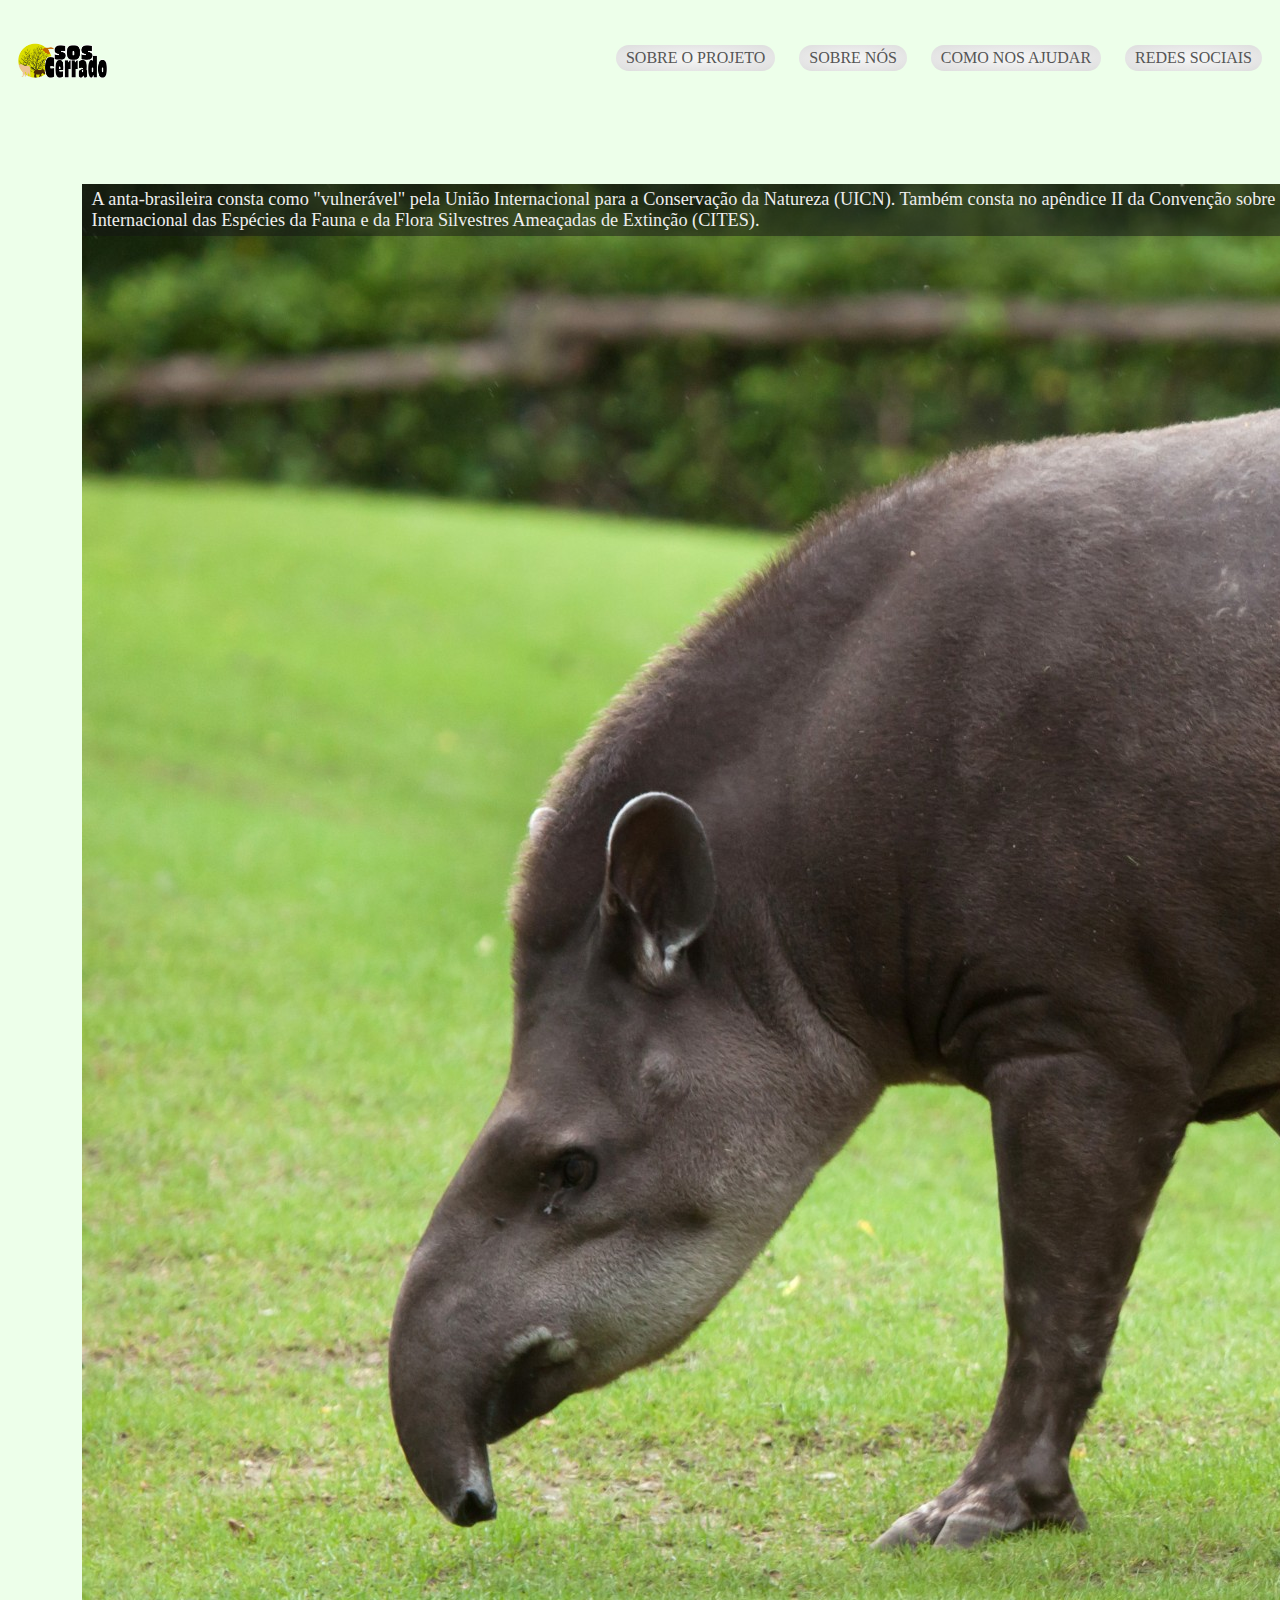
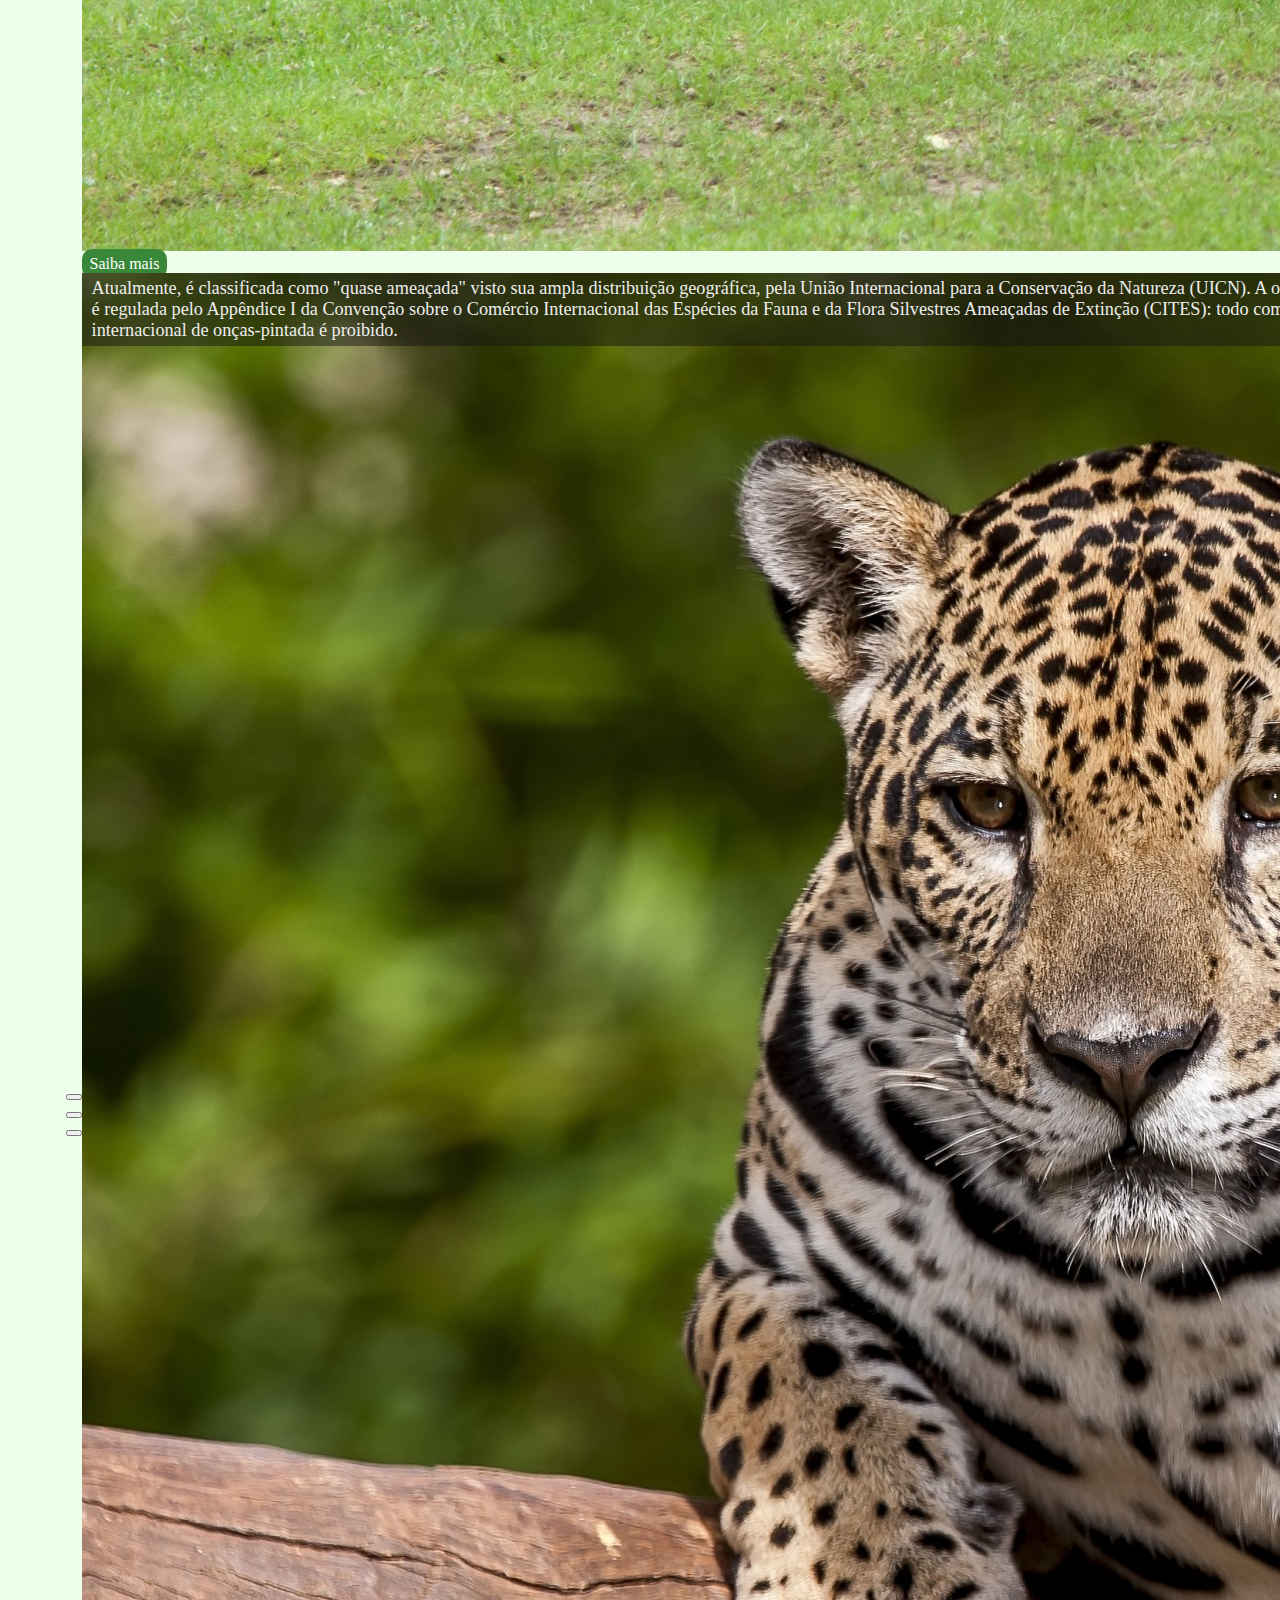
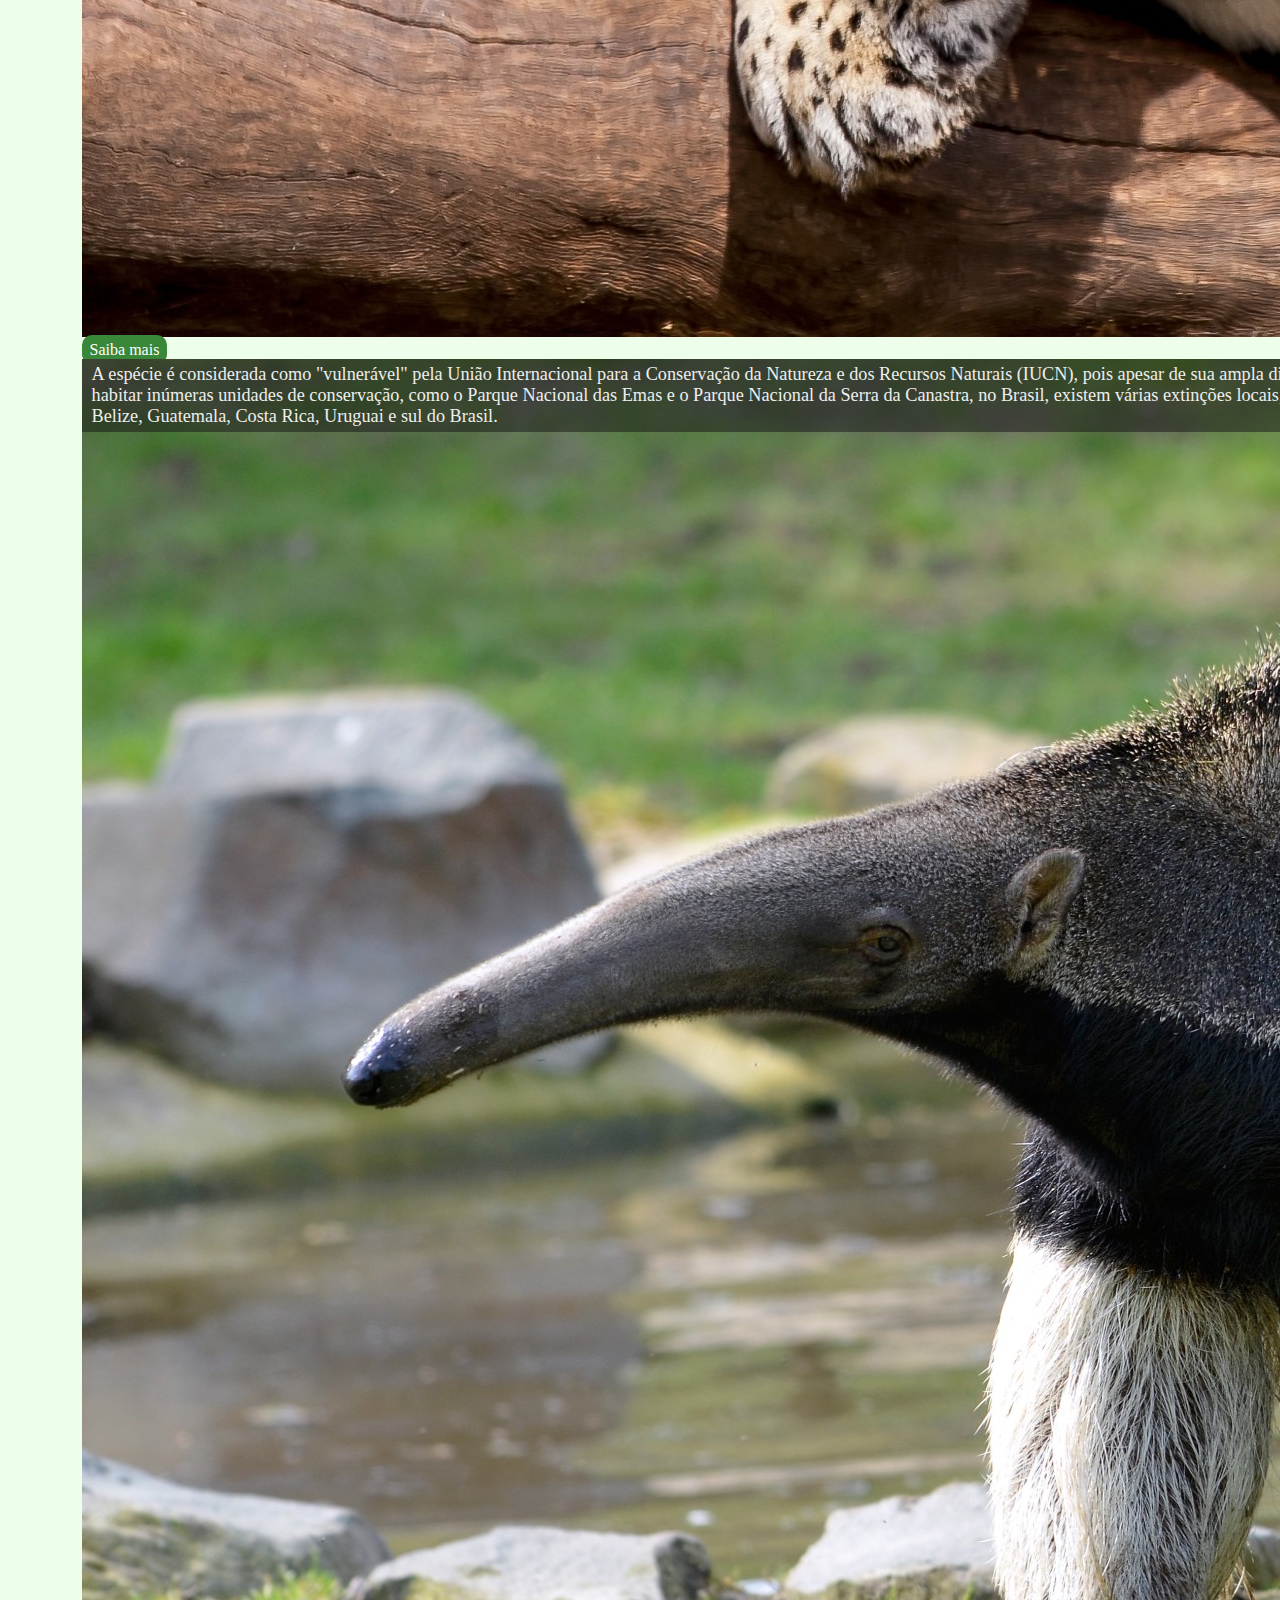
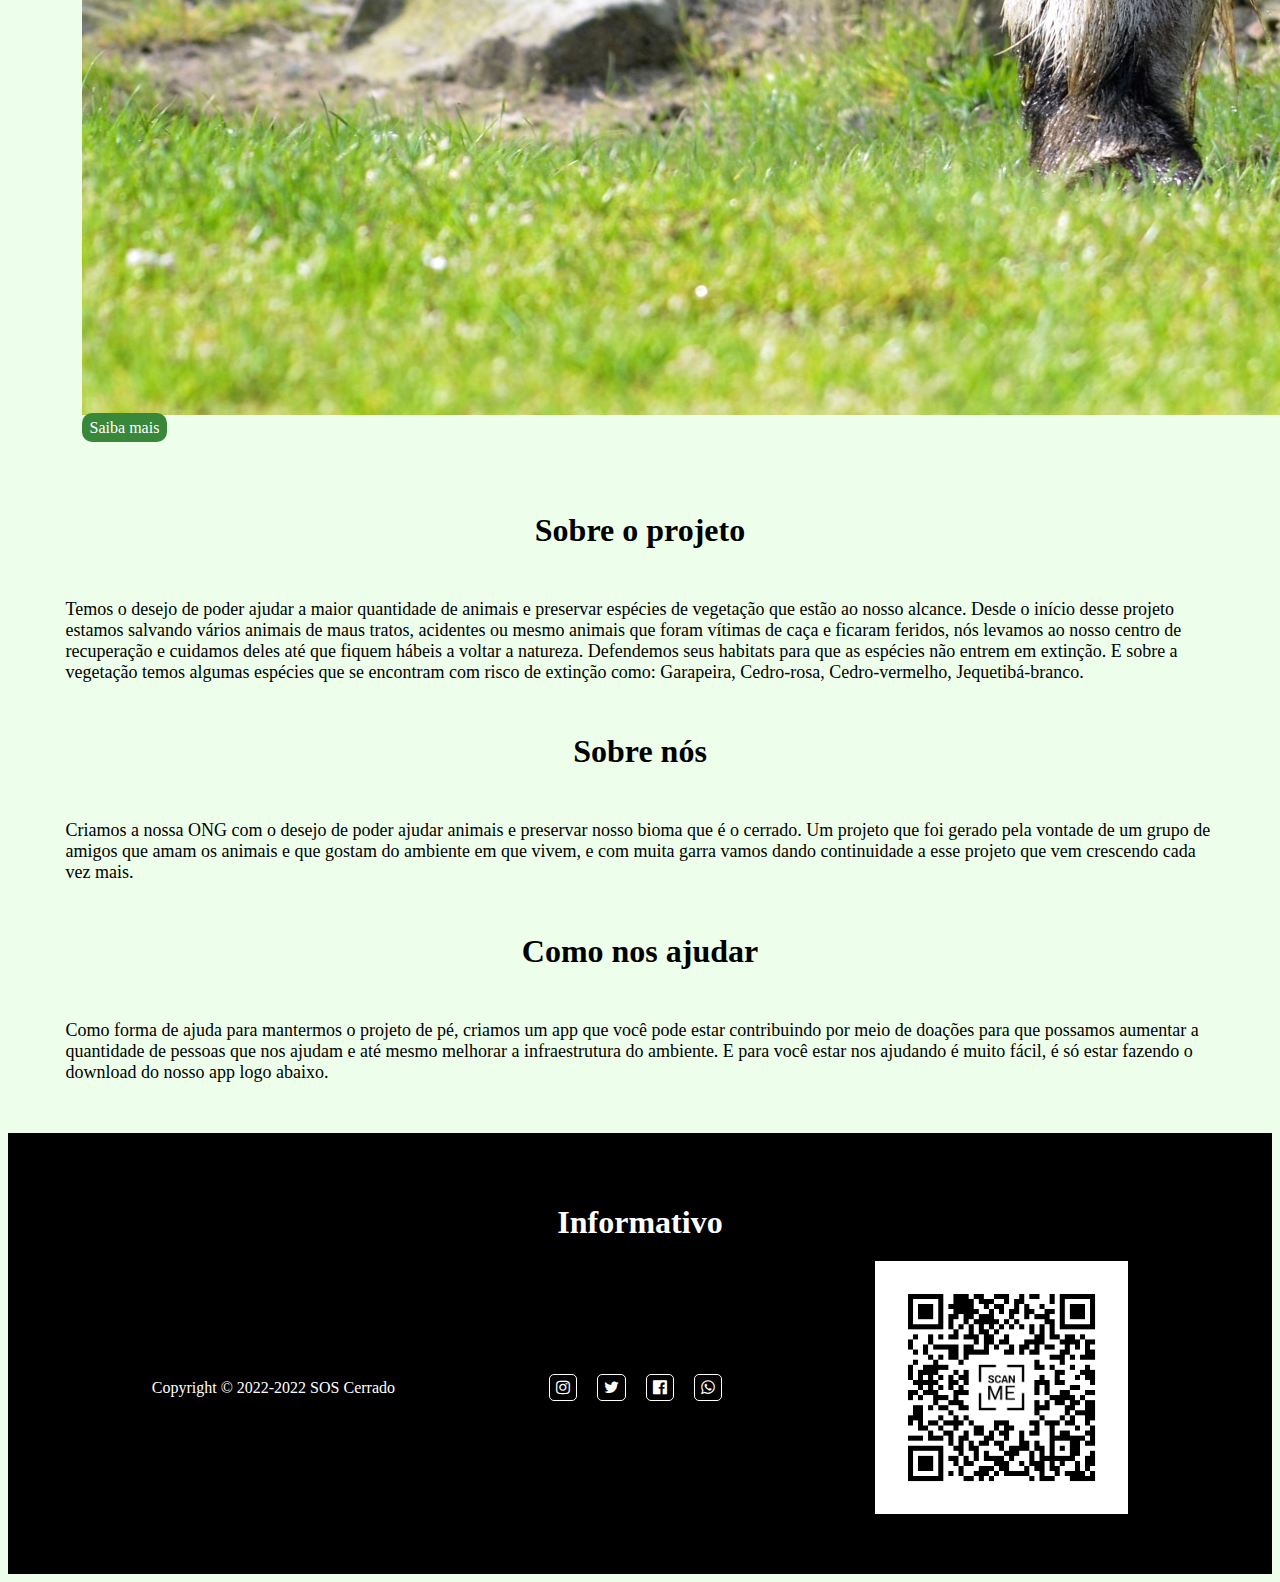
==== commit 953679c2: "melhora na pagina de animais e links" ====
--- a/index.html
+++ b/index.html
@@ -15,7 +15,7 @@
 
 <body>
   <header id="headerr">
-    <p><img src="cerrado.png" alt="logo.png" width="90px" style="margin: 10px 0 0 10px;"></p>
+    <p><a href="#"><img src="cerrado.png" alt="logo.png" width="90px" style="margin: 10px 0 0 10px;"></a></p>
     <nav>
       <!-- <a class="botaohead" href="index.html#">INÍCIO</a>  -->
       <a class="botaohead" href="#sobre">SOBRE O PROJETO</a>
@@ -39,41 +39,36 @@
         <div class="carousel-inner">
           <div class="carousel-item active">
             <div class="descricaoimg">
-              Lorem ipsum dolor sit amet consectetur adipisicing elit. Nemo, minima! Culpa excepturi facilis aut? Optio,
-              corporis voluptatem reiciendis quis minima consequatur eum. Ipsam nihil dignissimos officiis dolore harum
-              cumque voluptatum. Lorem ipsum dolor sit amet consectetur adipisicing elit. Nemo, minima! Culpa excepturi
-              facilis aut? Optio, corporis voluptatem reiciendis quis minima consequatur eum. Ipsam nihil dignissimos
-              officiis dolore harum cumque voluptatum.
+              A anta-brasileira consta como "vulnerável" pela União Internacional para a Conservação da Natureza (UICN). Também consta
+              no apêndice II da Convenção sobre o Comércio Internacional das Espécies da Fauna e da Flora Silvestres Ameaçadas de
+              Extinção (CITES).
             </div>
-            <a href="index.html"><img src="anta.jpg" class="d-block w-100" alt="anta"></a>
+            <img src="anta.jpg" class="d-block w-100" alt="anta">
             <div class="carousel-caption d-block">
-              <a class="saiba_mais" href="index.html">Saiba mais</a>
+              <a class="saiba_mais" href="anta.html">Saiba mais</a>
             </div>
           </div>
           <div class="carousel-item">
             <div class="descricaoimg">
-              Lorem ipsum dolor sit amet consectetur adipisicing elit. Nemo, minima! Culpa excepturi facilis aut? Optio,
-              corporis voluptatem reiciendis quis minima consequatur eum. Ipsam nihil dignissimos officiis dolore harum
-              cumque voluptatum. Lorem ipsum dolor sit amet consectetur adipisicing elit. Nemo, minima! Culpa excepturi
-              facilis aut? Optio, corporis voluptatem reiciendis quis minima consequatur eum. Ipsam nihil dignissimos
-              officiis dolore harum cumque voluptatum.
+              Atualmente, é classificada como "quase ameaçada" visto sua ampla distribuição geográfica, pela União Internacional para a
+              Conservação da Natureza (UICN). A onça-pintada é regulada pelo Appêndice I da Convenção sobre o Comércio Internacional das
+              Espécies da Fauna e da Flora Silvestres Ameaçadas de Extinção (CITES): todo comércio internacional de onças-pintada é proibido.
             </div>
             <img src="onça.jpg" class="d-block w-100" alt="onca">
             <div class="carousel-caption d-block">
-              <a class="saiba_mais" href="index.html">Saiba mais</a>
+              <a class="saiba_mais" href="onca.html">Saiba mais</a>
             </div>
           </div>
           <div class="carousel-item">
             <div class="descricaoimg">
-              Lorem ipsum dolor sit amet consectetur adipisicing elit. Nemo, minima! Culpa excepturi facilis aut? Optio,
-              corporis voluptatem reiciendis quis minima consequatur eum. Ipsam nihil dignissimos officiis dolore harum
-              cumque voluptatum. Lorem ipsum dolor sit amet consectetur adipisicing elit. Nemo, minima! Culpa excepturi
-              facilis aut? Optio, corporis voluptatem reiciendis quis minima consequatur eum. Ipsam nihil dignissimos
-              officiis dolore harum cumque voluptatum.
+              A espécie é considerada como "vulnerável" pela União Internacional para a Conservação da Natureza e dos Recursos
+              Naturais (IUCN), pois apesar de sua ampla distribuição e habitar inúmeras unidades de conservação, como o Parque Nacional
+              das Emas e o Parque Nacional da Serra da Canastra, no Brasil, existem várias extinções locais, como em Belize, Guatemala,
+              Costa Rica, Uruguai e sul do Brasil.
             </div>
-            <img src="tamadua.jpg" class="d-block w-100" alt="tamadua">
+            <img src="tamandua.jpg" class="d-block w-100" alt="tamadua">
             <div class="carousel-caption d-block">
-              <a class="saiba_mais" href="index.html">Saiba mais</a>
+              <a class="saiba_mais" href="tamandua.html">Saiba mais</a>
             </div>
           </div>
         </div>
@@ -175,10 +170,8 @@
       // se descer mais um pouco a página, revela o botão de voltar ao topo, senão, esconde
       if (window.scrollY > 400) {
         botaohome.style.transform = "translate(0)";
-        // botaohome.style.opacity = "1";
       } else {
         botaohome.style.transform = "translate(20vw)";
-        // botaohome.style.opacity = "0";
       }
     }
 
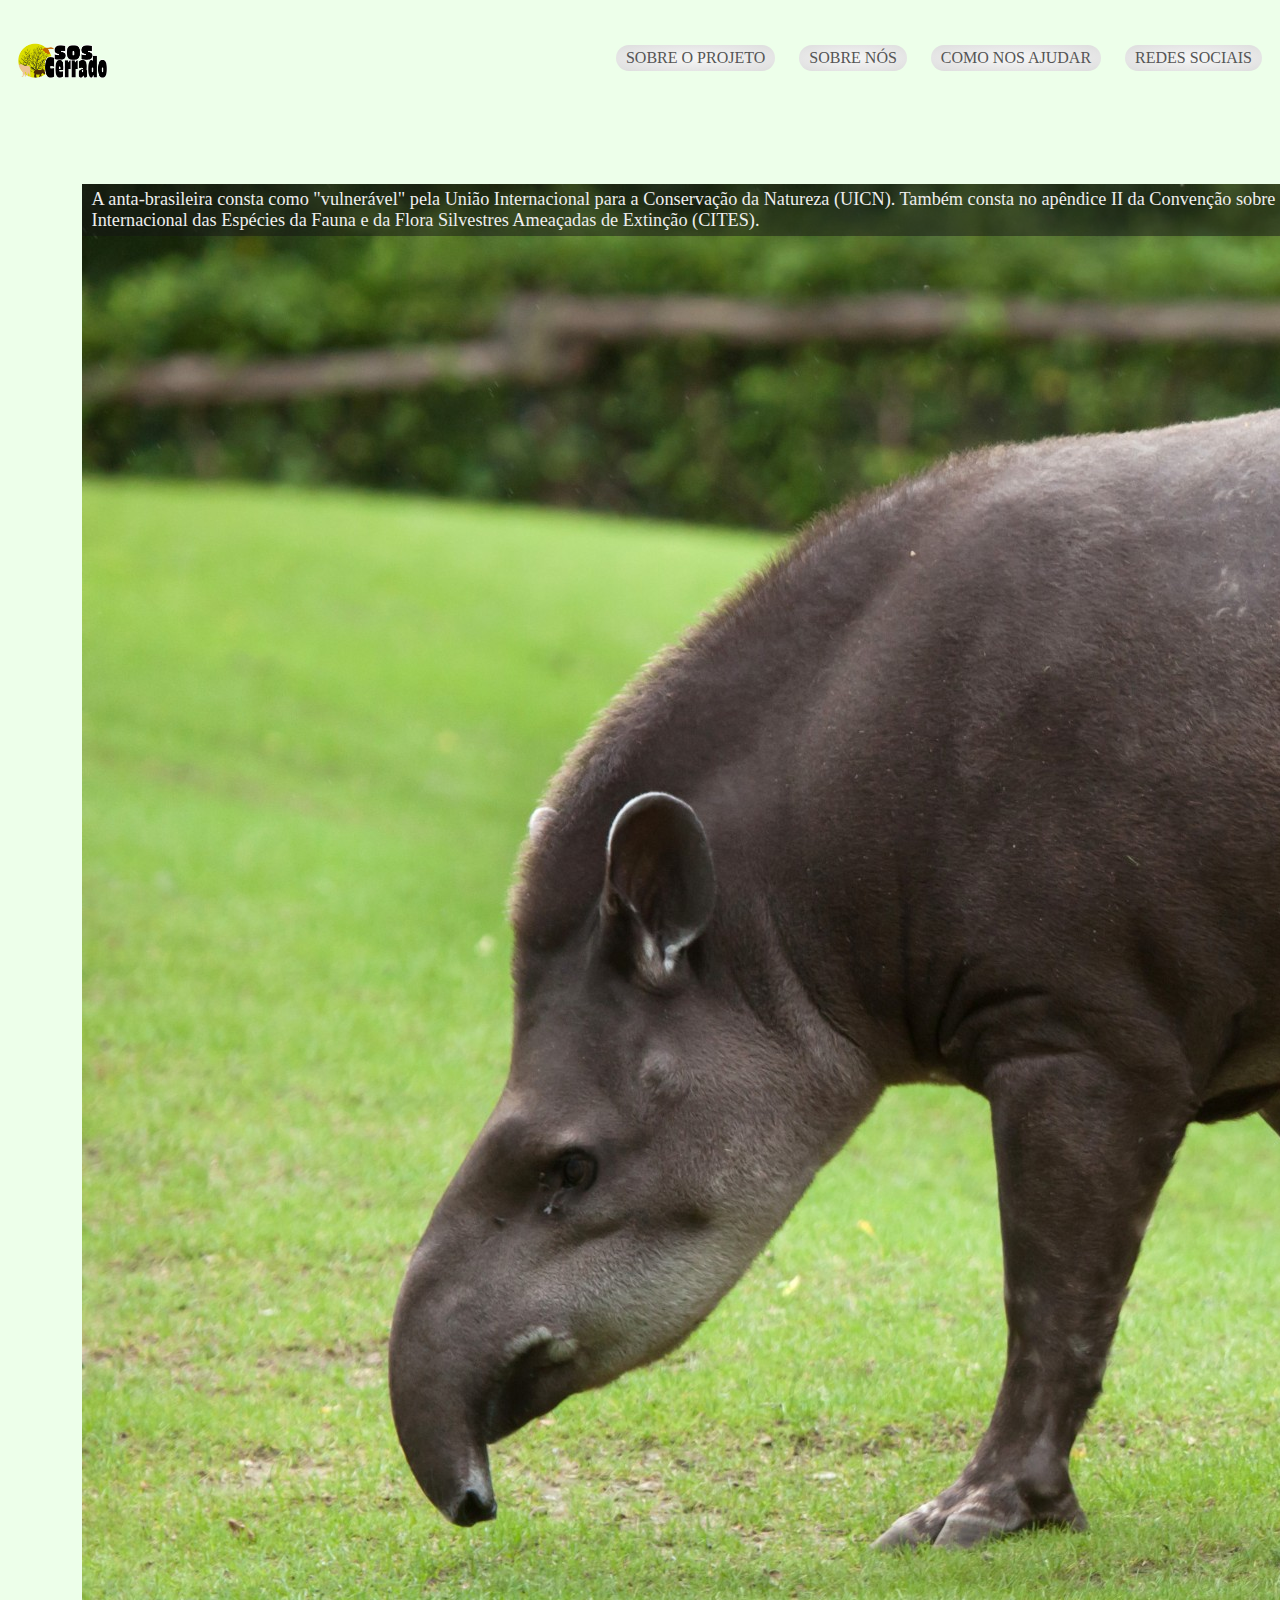
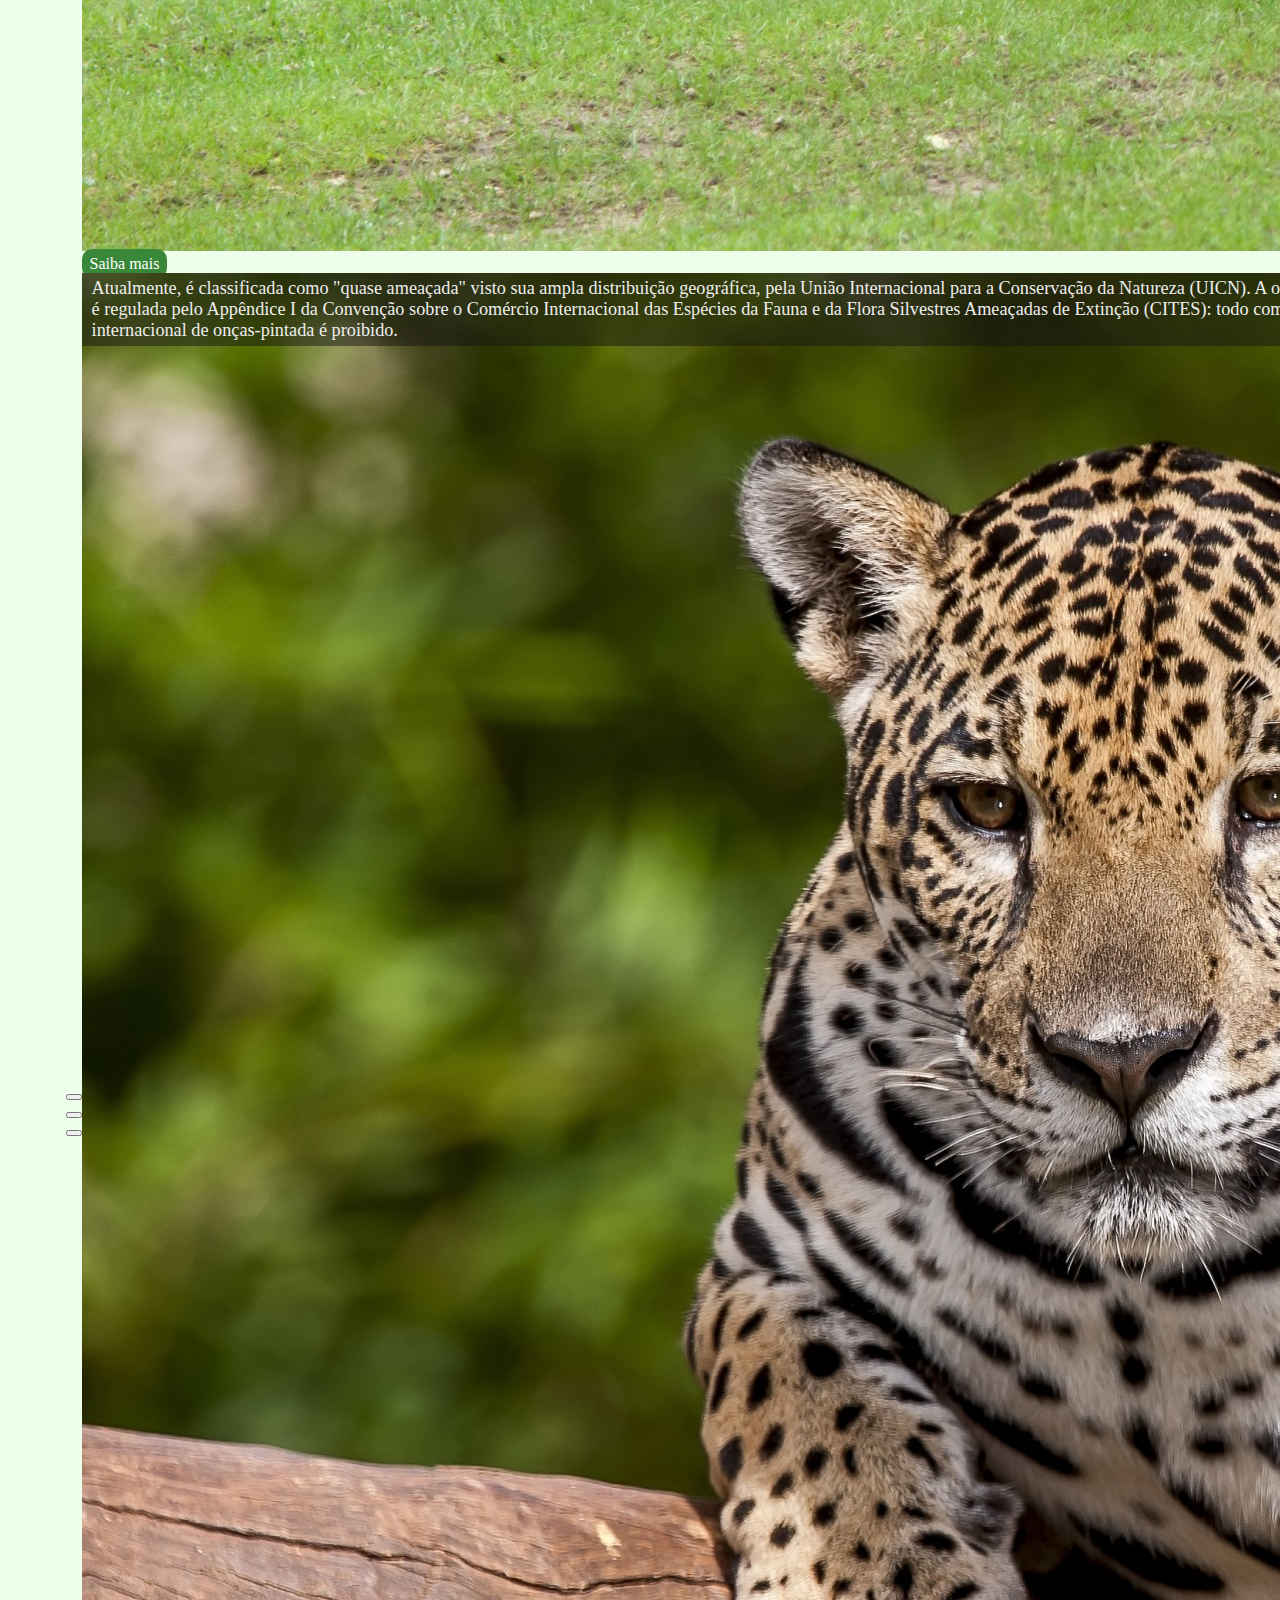
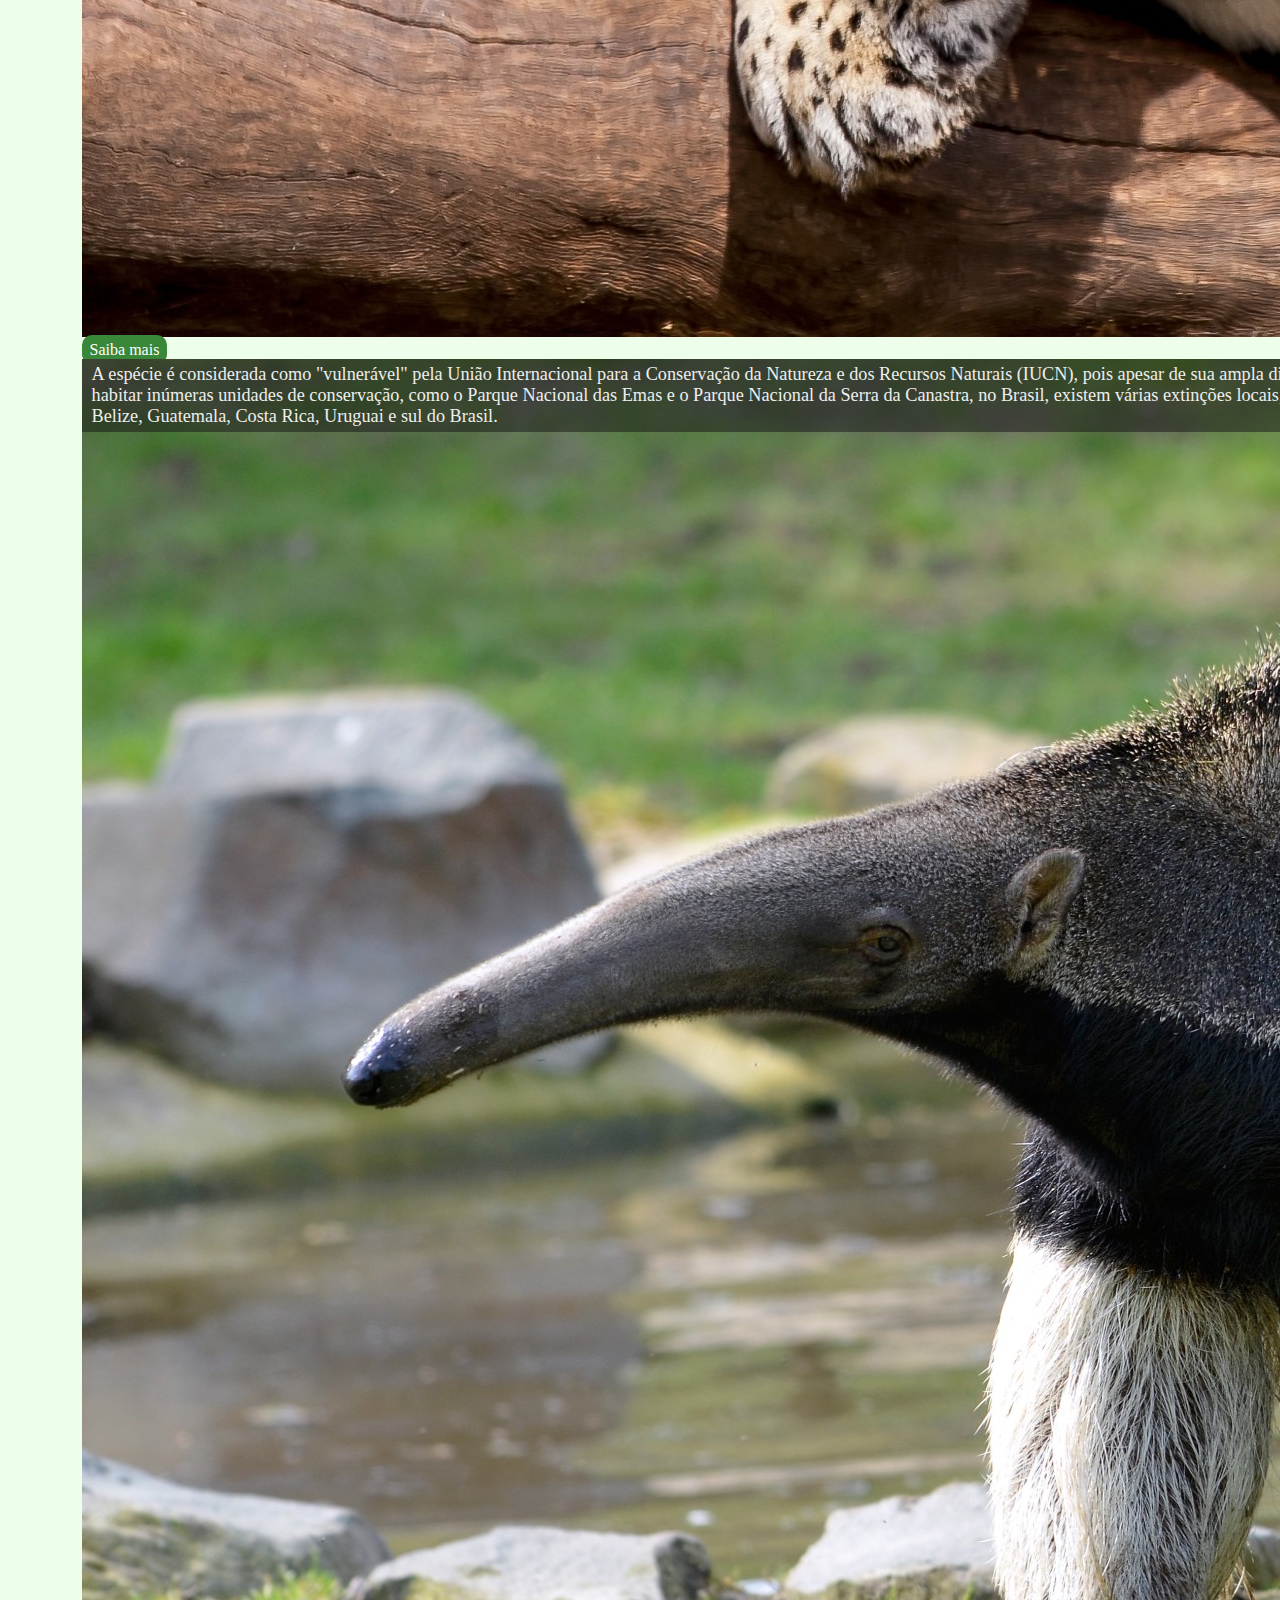
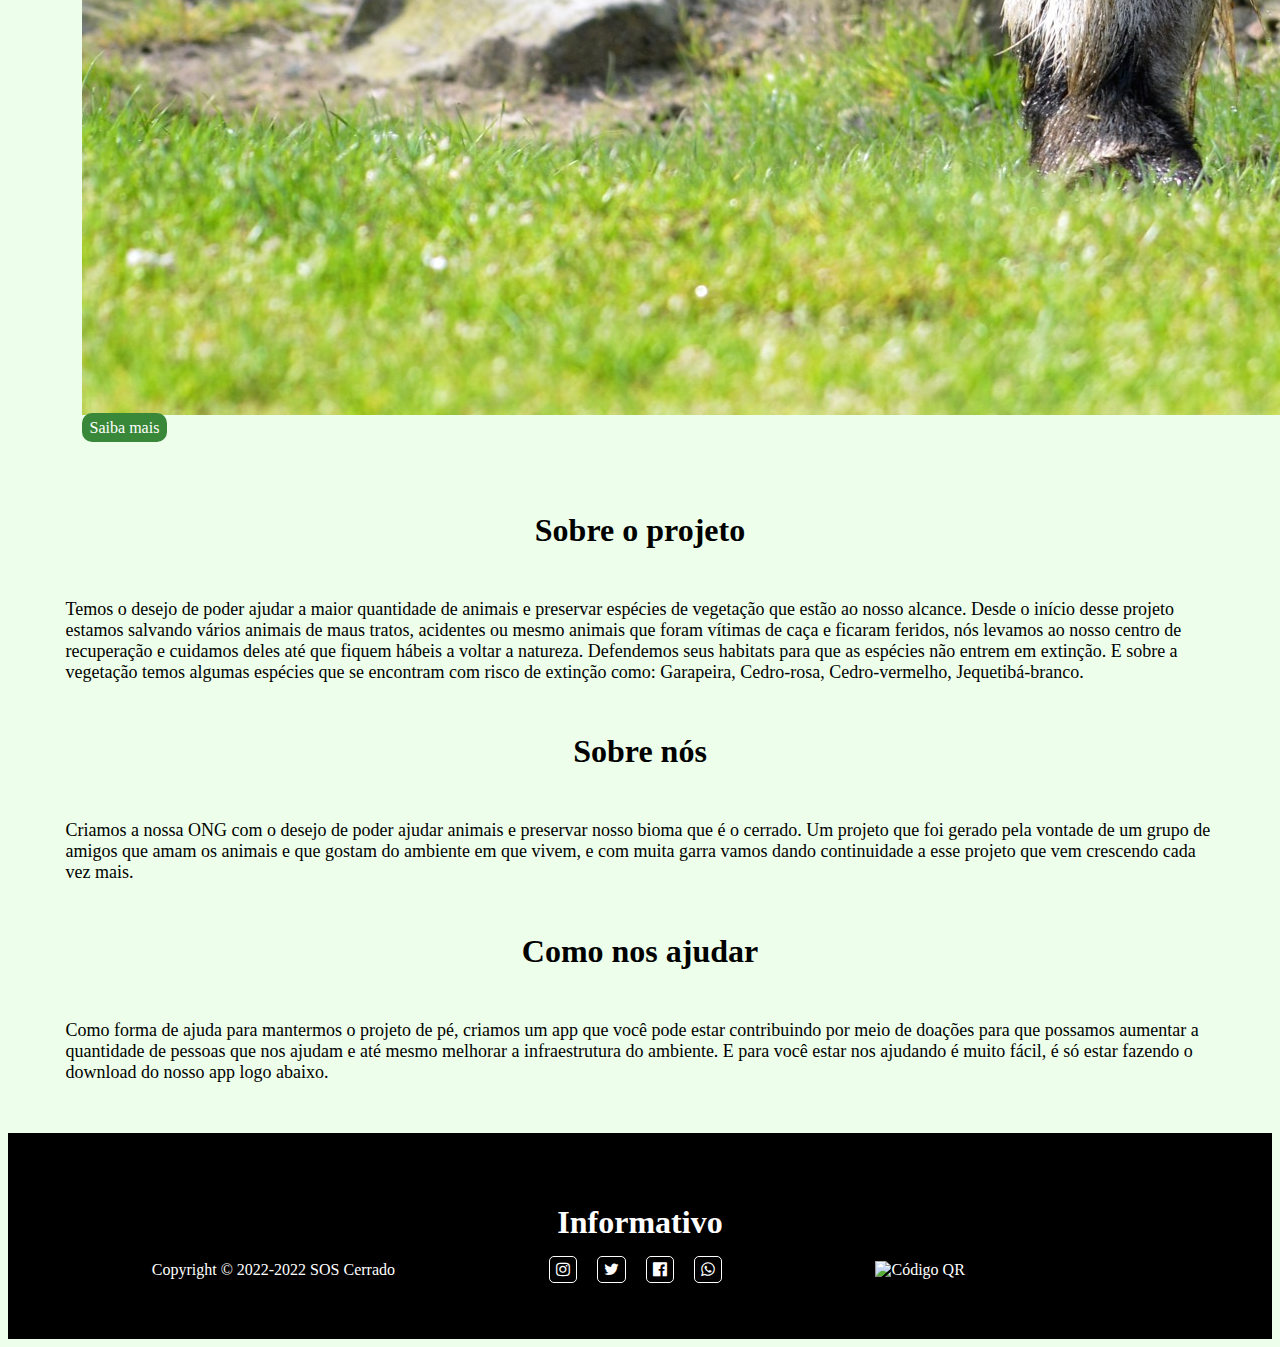
==== commit a653d8bd: "qr novo" ====
--- a/index.html
+++ b/index.html
@@ -134,7 +134,7 @@
             <a href=""><i class="fa fa-whatsapp" aria-hidden="true"></i></a>
           </div>
         </div>
-        <img src="qr_apk.png" alt="Código QR" style="width: 20%;">
+        <img src="https://i.imgur.com/uwiuntN.png" alt="Código QR" style="width: 20%;">
       </div>
   </footer>
 
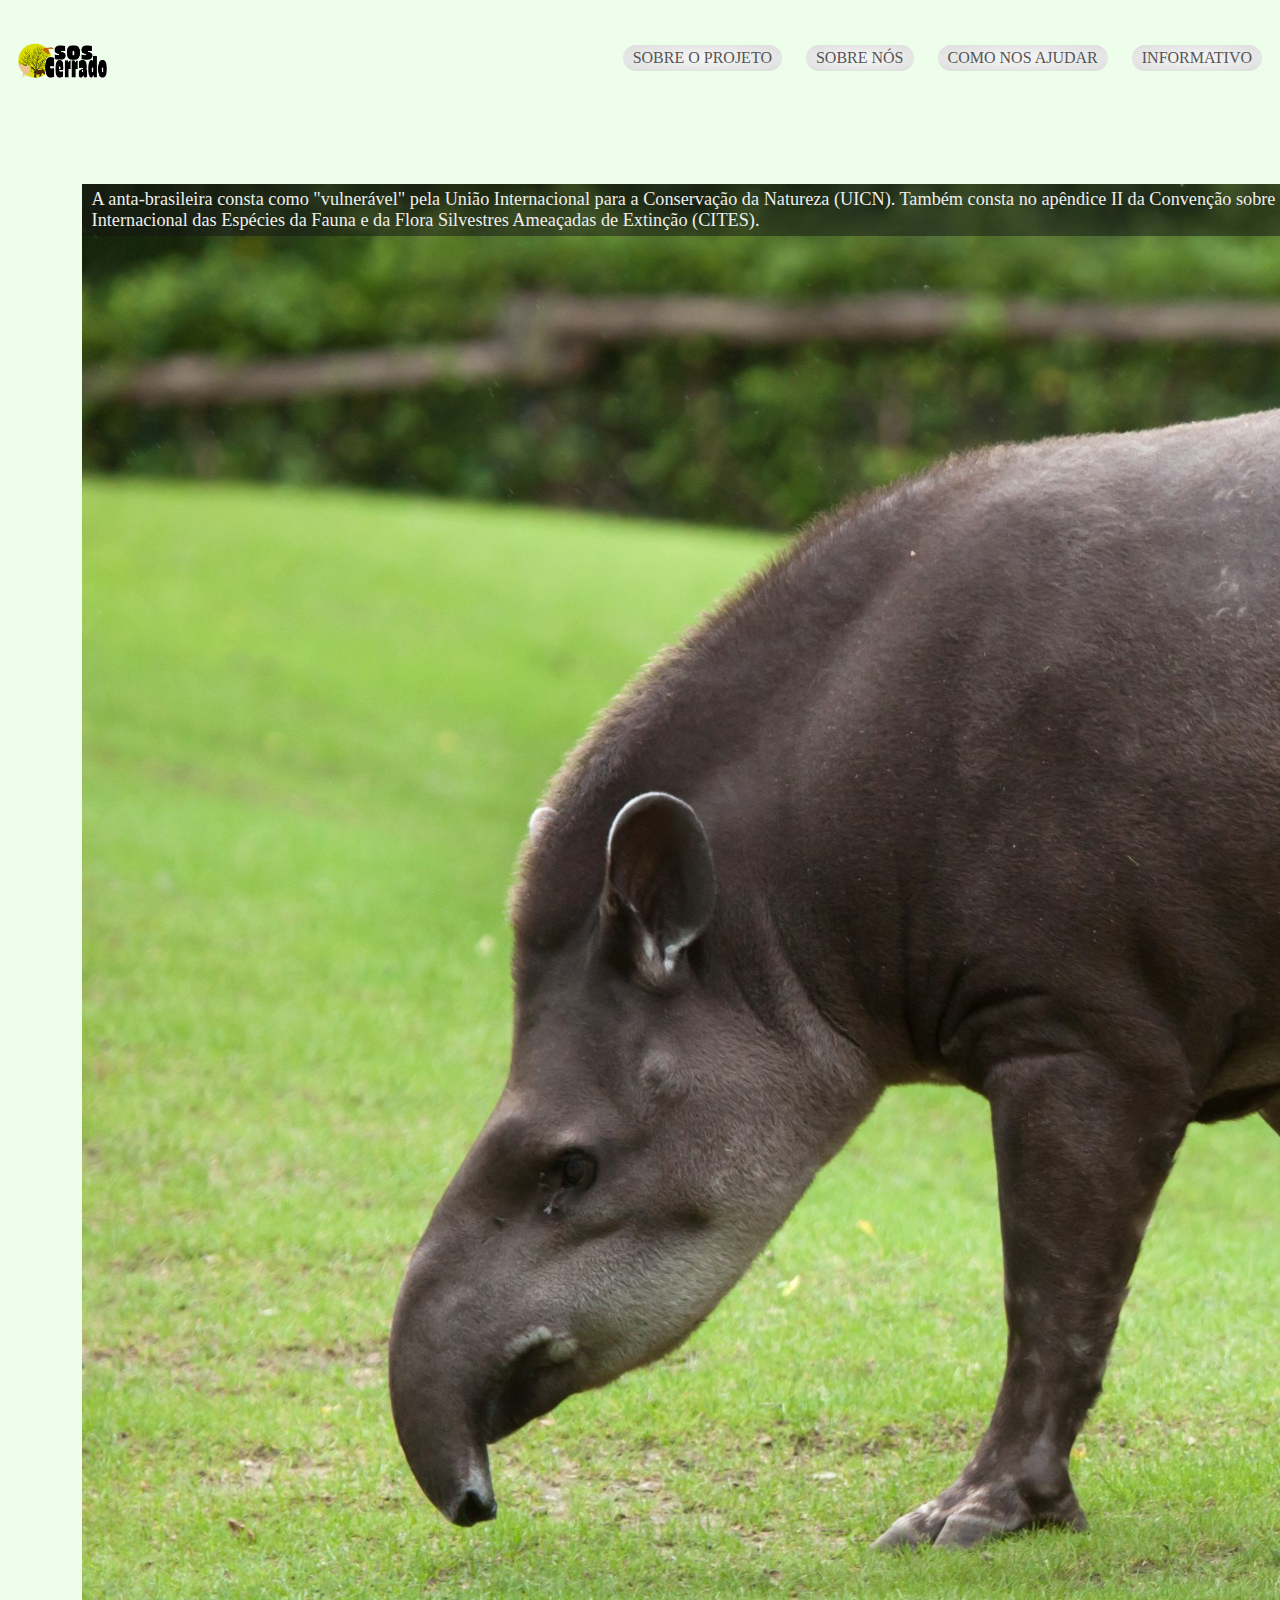
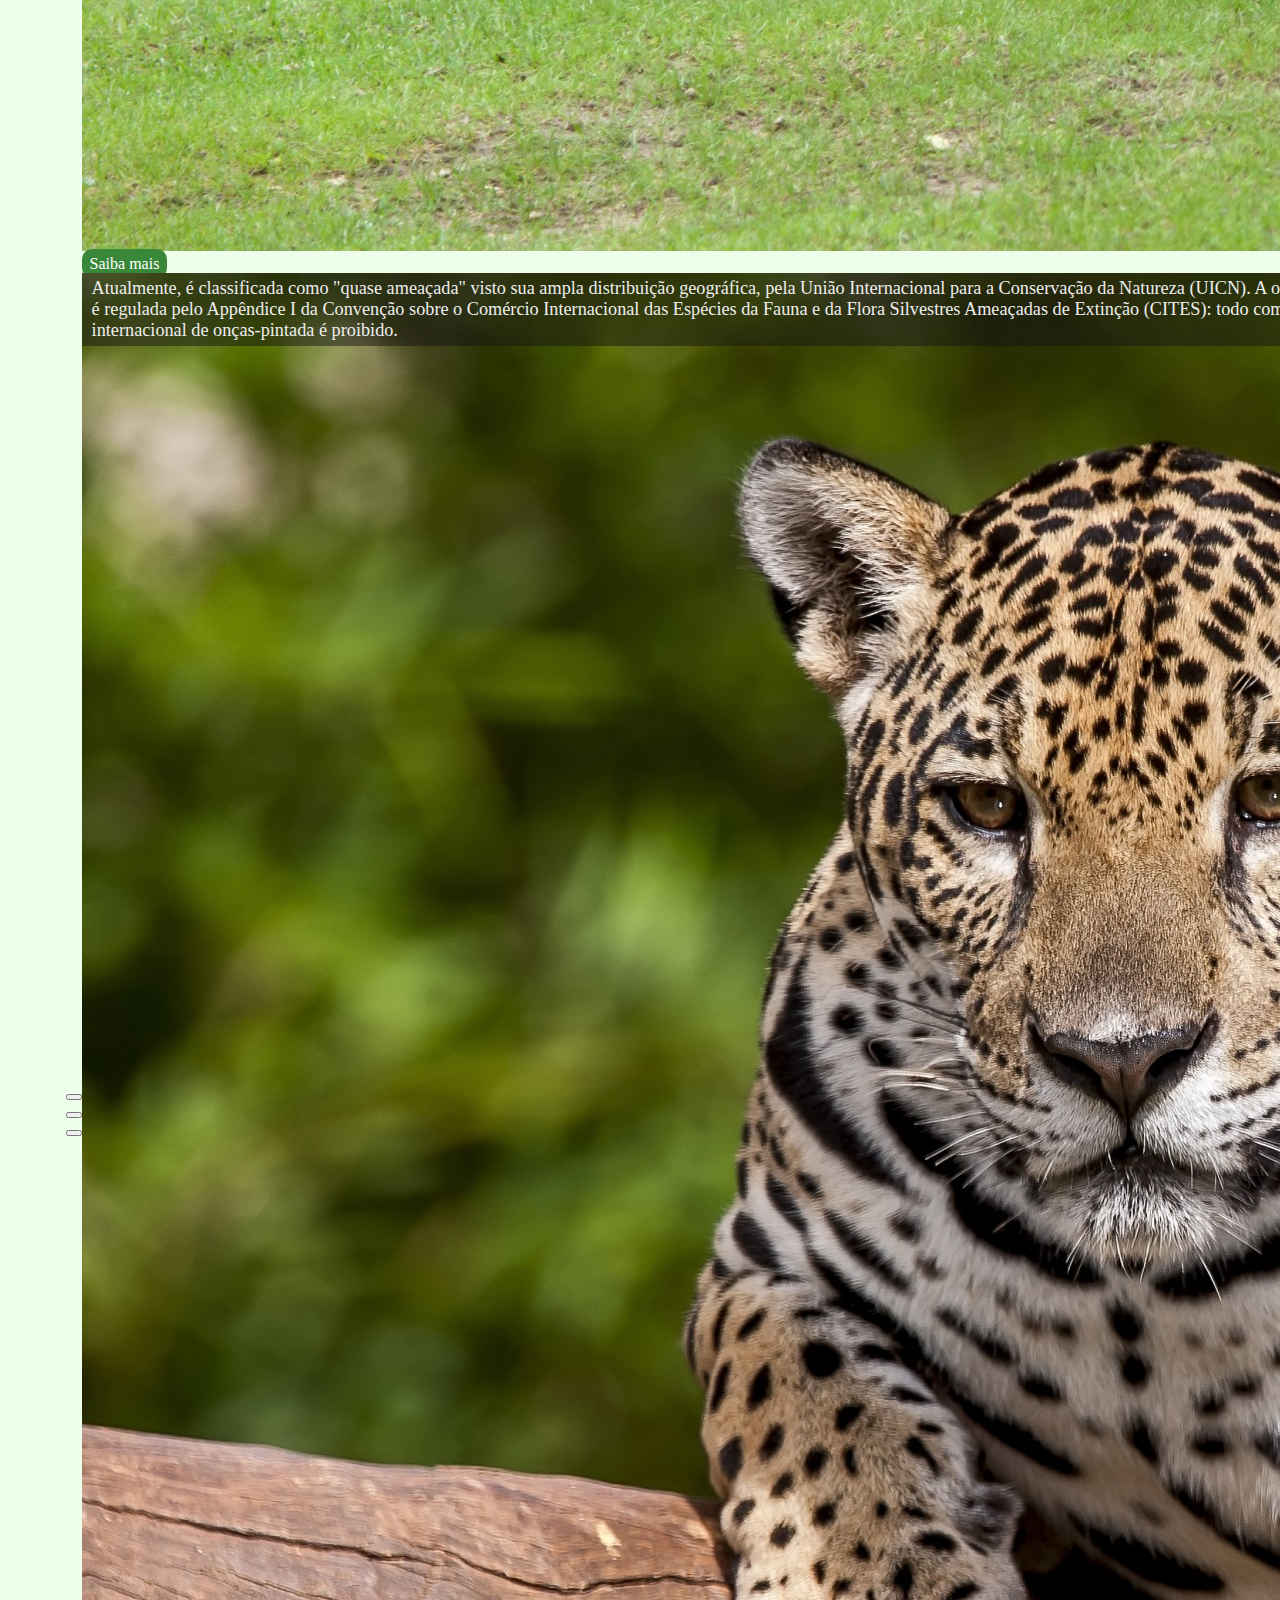
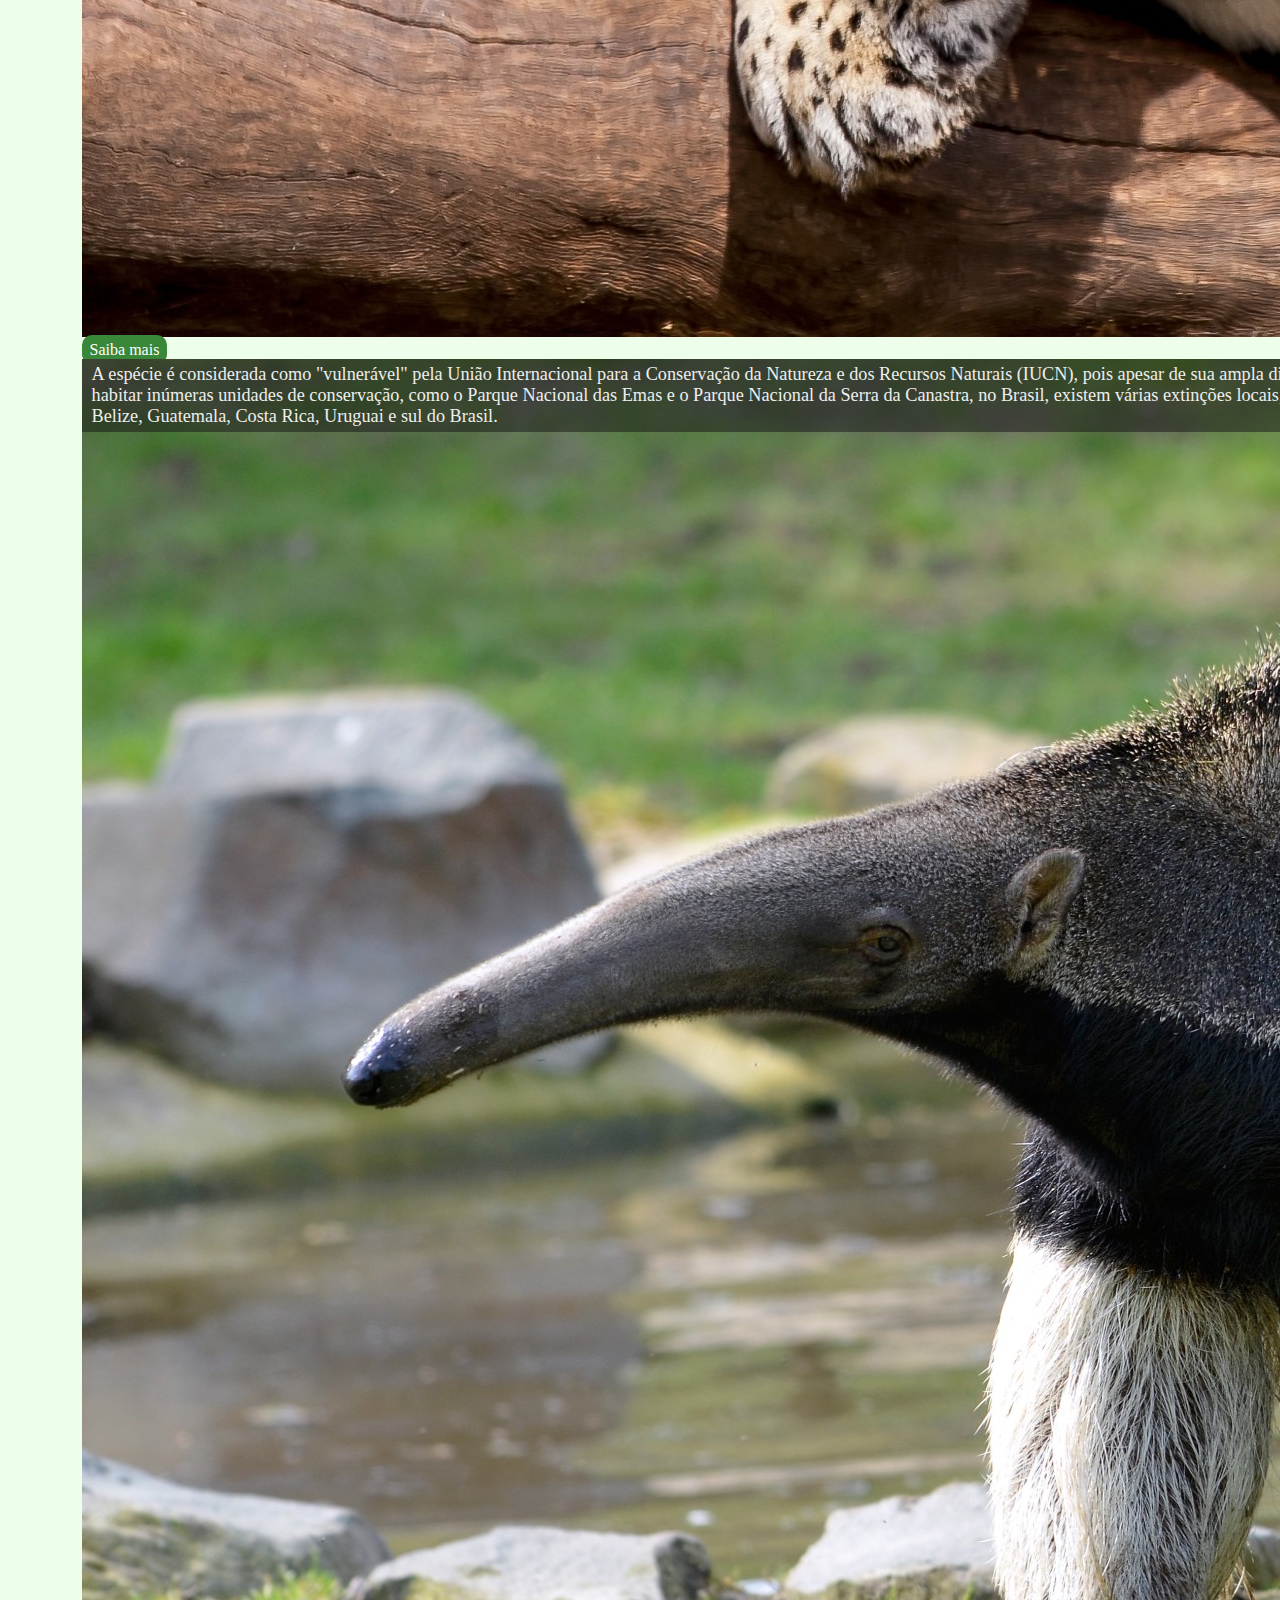
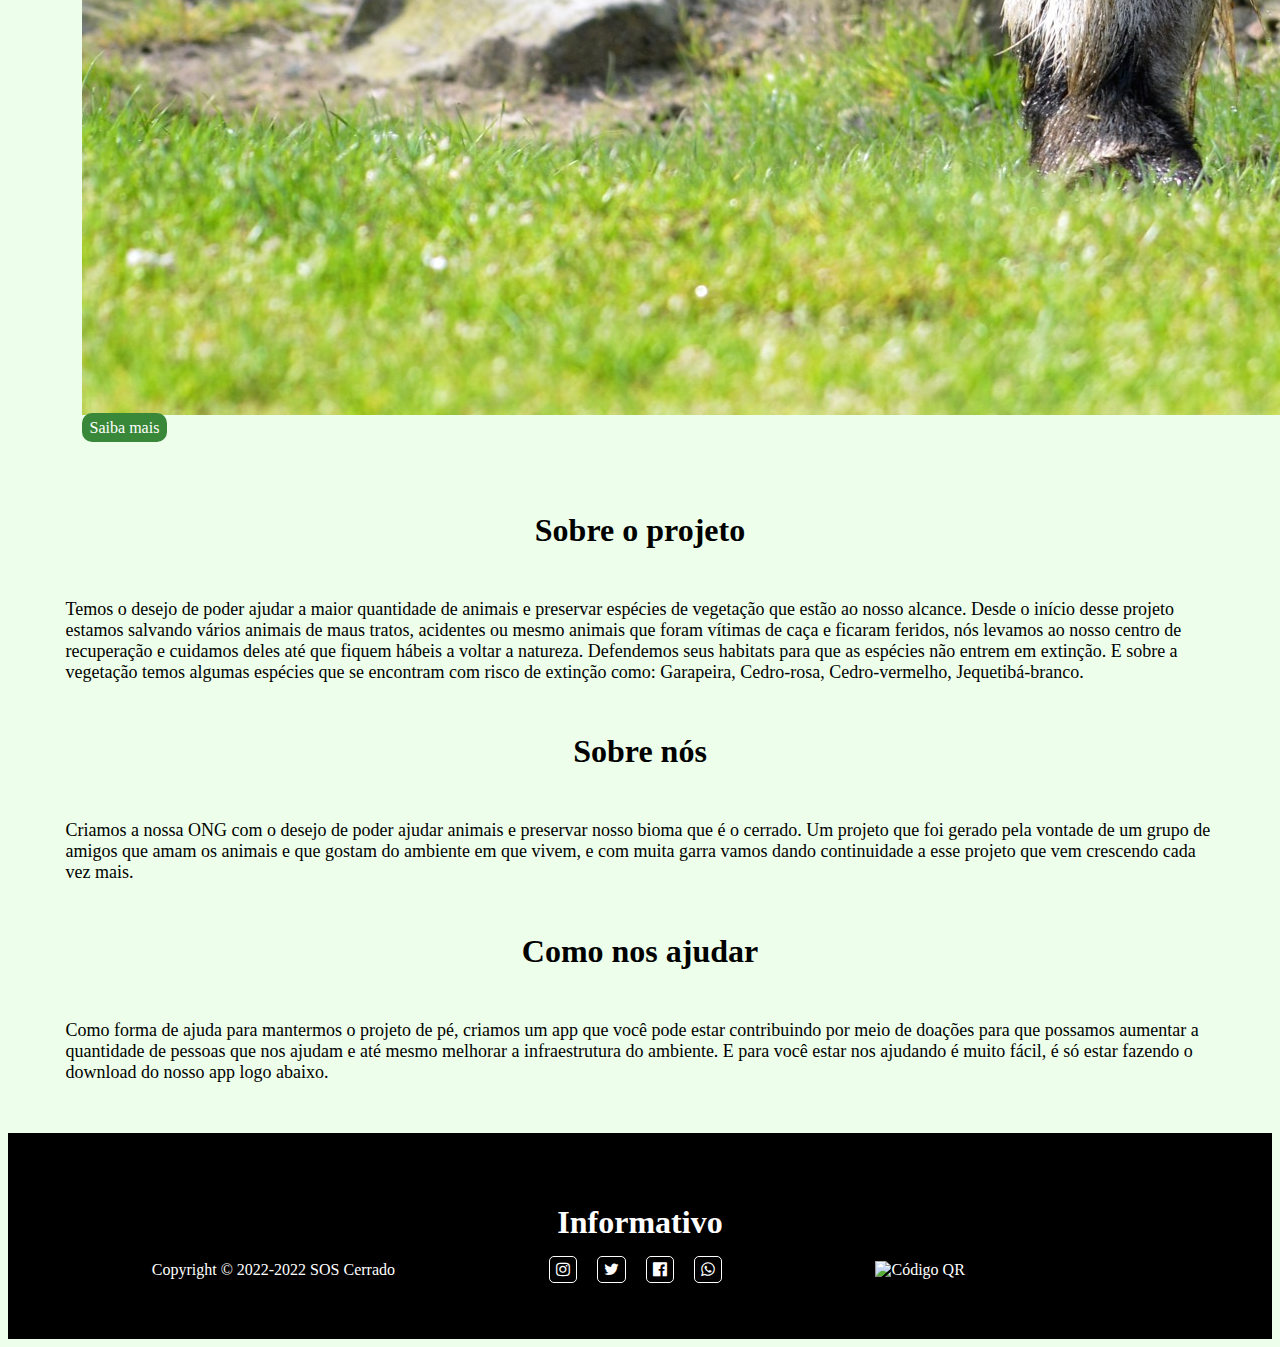
==== commit e78ffc5f: "mudei o botao" ====
--- a/index.html
+++ b/index.html
@@ -21,7 +21,7 @@
       <a class="botaohead" href="#sobre">SOBRE O PROJETO</a>
       <a class="botaohead" href="#sobre_2">SOBRE NÓS</a>
       <a class="botaohead" href="#ajudar">COMO NOS AJUDAR</a>
-      <a class="botaohead" href="#sociais">REDES SOCIAIS</a>
+      <a class="botaohead" href="#sociais">INFORMATIVO</a>
   </nav>
   </header>
 
@@ -180,4 +180,4 @@
   </script>
 </body>
 
-</html>+</html>
